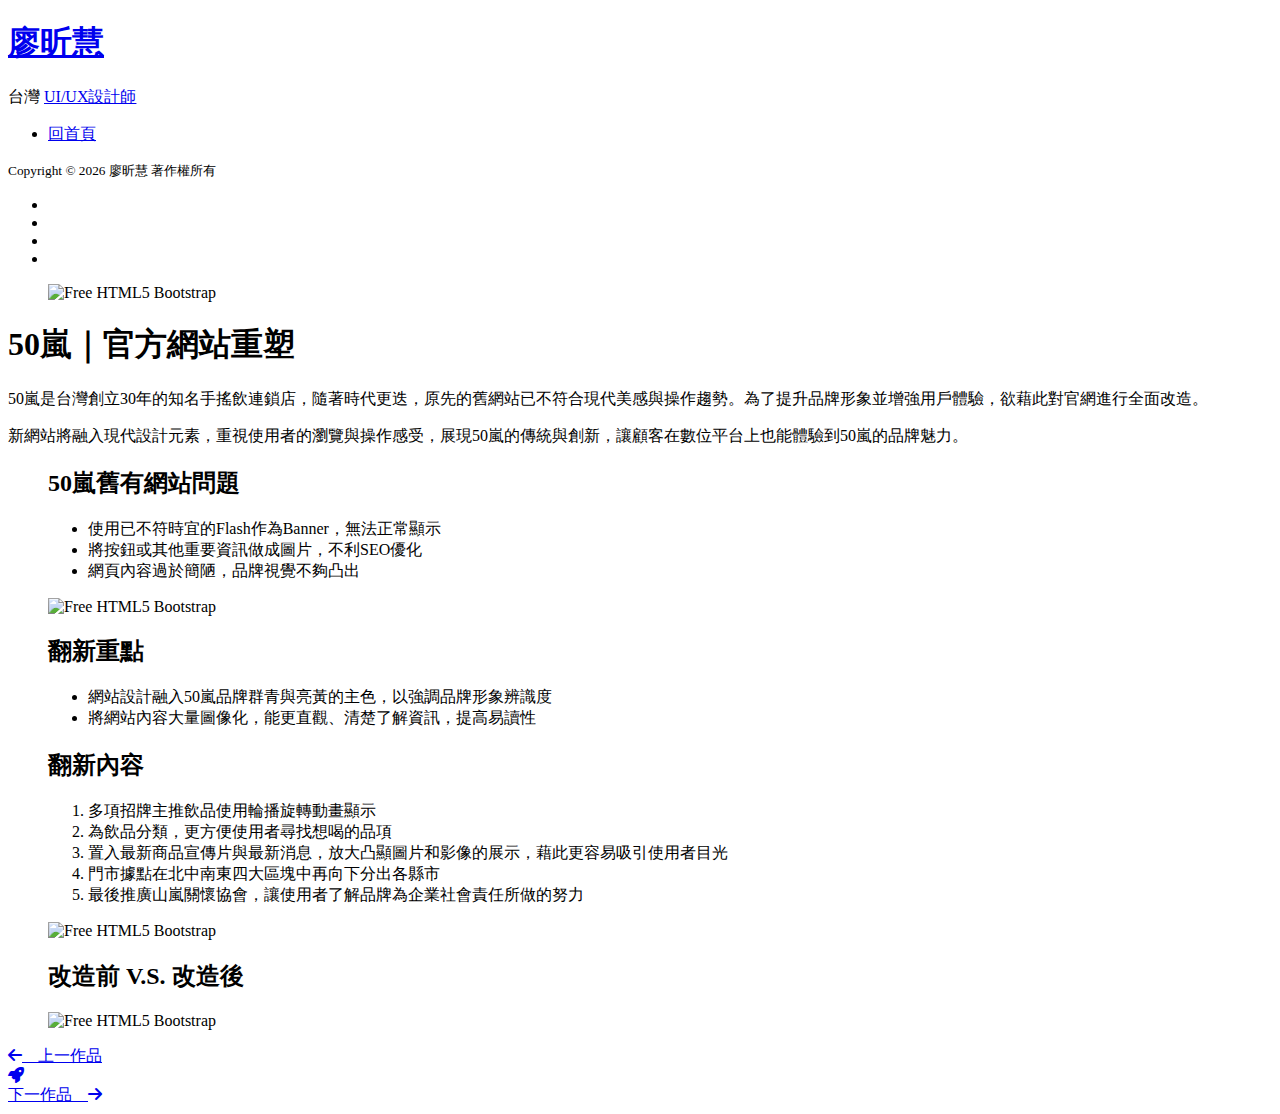
==== work2.html @ 4b523cb4 "Add files via upload" ====
<!DOCTYPE HTML>
<html>

<head>
    <meta charset="utf-8">
    <meta http-equiv="X-UA-Compatible" content="IE=edge">
    <title>Jackson Template</title>
    <meta name="viewport" content="width=device-width, initial-scale=1">
    <meta name="description" content="" />
    <meta name="keywords" content="" />
    <meta name="author" content="" />

    <!-- Facebook and Twitter integration -->
    <meta property="og:title" content="" />
    <meta property="og:image" content="" />
    <meta property="og:url" content="" />
    <meta property="og:site_name" content="" />
    <meta property="og:description" content="" />
    <meta name="twitter:title" content="" />
    <meta name="twitter:image" content="" />
    <meta name="twitter:url" content="" />
    <meta name="twitter:card" content="" />

    <!-- Place favicon.ico and apple-touch-icon.png in the root directory -->
    <link rel="shortcut icon" href="favicon.ico">

    <link href="https://fonts.googleapis.com/css?family=Quicksand:300,400,500,700" rel="stylesheet">
    <link href="https://fonts.googleapis.com/css?family=Playfair+Display:400,400i,700" rel="stylesheet">
    <link rel="preconnect" href="https://fonts.googleapis.com">
    <link rel="preconnect" href="https://fonts.gstatic.com" crossorigin>
    <link href="https://fonts.googleapis.com/css2?family=Noto+Sans+TC:wght@100..900&display=swap" rel="stylesheet">

    <!-- Animate.css -->
    <link rel="stylesheet" href="css/animate.css">
    <!-- Icomoon Icon Fonts-->
    <link rel="stylesheet" href="css/icomoon.css">
    <!-- Bootstrap  -->
    <link rel="stylesheet" href="css/bootstrap.css">
    <!-- Flexslider  -->
    <link rel="stylesheet" href="css/flexslider.css">
    <!-- Flaticons  -->
    <link rel="stylesheet" href="fonts/flaticon/font/flaticon.css">
    <!-- Owl Carousel -->
    <link rel="stylesheet" href="css/owl.carousel.min.css">
    <link rel="stylesheet" href="css/owl.theme.default.min.css">
    <!-- Theme style  -->
    <link rel="stylesheet" href="css/style.css">
    <link rel="stylesheet" href="https://cdnjs.cloudflare.com/ajax/libs/font-awesome/6.5.2/css/all.min.css">

    <!-- Modernizr JS -->
    <script src="js/modernizr-2.6.2.min.js"></script>
    <!-- FOR IE9 below -->
    <!--[if lt IE 9]>
	<script src="js/respond.min.js"></script>
	<![endif]-->

</head>

<body>
    <div id="colorlib-page">
        <div class="container-wrap">
            <a href="#" class="js-colorlib-nav-toggle colorlib-nav-toggle" data-toggle="collapse" data-target="#navbar"
                aria-expanded="false" aria-controls="navbar"><i></i></a>
            <aside id="colorlib-aside" role="complementary" class="border js-fullheight ">
                <div class="text-center">
                    <div class="author-img" style="background-image: url(images/頭像.jpg);"></div>
                    <h1 id="colorlib-logo"><a href="index.html">廖昕慧</a></h1>
                    <span class="position">台灣 <a href="#">UI/UX設計師</a></span>
                </div>
                <nav id="colorlib-main-menu" role="navigation" class="navbar">
                    <div id="navbar2" class="collapse2">
                        <ul>
                            <!-- <li class="active"><a href="#" data-nav-section="home">首頁</a></li> -->
                            <li class="active"><a href="index.html" data-nav-section="work">回首頁</a></li>
                            <!-- <li><a href="index.html" data-nav-section="about">自我介紹</a></li>
                            <li><a href="index.html" data-nav-section="skills">技能</a></li>
                            <li><a href="index.html" data-nav-section="experience">經歷</a></li>
                            <li><a href="index.html" data-nav-section="contact">聯絡設計師</a></li> -->
                        </ul>
                    </div>
                </nav>

                <div class="colorlib-footer">
                    <p><small>
                        <!-- Link back to Colorlib can't be removed. Template is licensed under CC BY 3.0. -->
                        Copyright &copy;
                        <script>document.write(new Date().getFullYear());</script> 廖昕慧 著作權所有
                            <!-- Made with <i
								class="icon-heart" aria-hidden="true"></i> by <a href="https://colorlib.com"
								target="_blank">Colorlib</a> -->
                            <!-- Link back to Colorlib can't be removed. Template is licensed under CC BY 3.0. -->
                            <!-- </span> <span>Distributed by <a href="https://themewagon.com"
									target="_blank">ThemeWagon</a></span> <span>Demo Images: <a
									href="https://unsplash.com/" target="_blank">Unsplash.com</a></span> -->
                        </small></p>
                    <ul>
                        <li><a href="#"><i class="icon-facebook2"></i></a></li>
                        <li><a href="#"><i class="icon-twitter2"></i></a></li>
                        <li><a href="#"><i class="icon-instagram"></i></a></li>
                        <li><a href="#"><i class="icon-linkedin2"></i></a></li>
                    </ul>
                </div>

            </aside>

            <div id="colorlib-main">
                <!-- <section id="colorlib-hero" class="js-fullheight" data-section="home">
					<div class="flexslider js-fullheight">
						<ul class="slides">
							<li style="background-image: url(images/首頁圖.png);">
								<div class="overlay"></div>
								<div class="container-fluid">
									<div class="row">
										<div
											class="col-md-6 col-md-offset-3 col-md-pull-3 col-sm-12 col-xs-12 js-fullheight slider-text">
											<div class="slider-text-inner js-fullheight">
												<div class="desc">
													<h1>嗨！ <br>我是廖昕慧</h1>
													<h2>我是一名數位媒體設計師 <a href="https://colorlib.com/"
															target="_blank">colorlib.com</a></h2>
													<p><a class="btn btn-primary btn-learn">下載我的履歷 <i
																class="icon-download4"></i></a></p>
												</div>
											</div>
										</div>
									</div>
								</div>
							</li> -->
                <!-- <li style="background-image: url(images/img_bg_2.jpg);">
				   		<div class="overlay"></div>
				   		<div class="container-fluid">
				   			<div class="row">
					   			<div class="col-md-6 col-md-offset-3 col-md-pull-3 col-sm-12 col-xs-12 js-fullheight slider-text">
					   				<div class="slider-text-inner">
					   					<div class="desc">
						   					<h1>I am <br>a Designer</h1>
												<h2>100% html5 bootstrap templates Made by <a href="https://colorlib.com/" target="_blank">colorlib.com</a></h2>
												<p><a class="btn btn-primary btn-learn">View Portfolio <i class="icon-briefcase3"></i></a></p>
											</div>
					   				</div>
					   			</div>
					   		</div>
				   		</div>
				   	</li> -->
                <!-- </ul>
					</div>
				</section> -->


                <!-- <section class="colorlib-work" data-section="work">
                    <div class="colorlib-narrow-content">
                        <div class="row">
                            <div class="col-md-12 col-md-offset-3 col-md-pull-3 animate-box"
                                data-animate-effect="fadeInLeft">
                                <span class="heading-meta"></span>
                                <h2 class="colorlib-heading animate-box">作品</h2>
                            </div>
                        </div>

                        <div class="row">
                            <div class="col-md-12 animate-box" data-animate-effect="fadeInLeft">
                                <div class="project" style="background-image: url(images/UI1.png);">
                                    <img class="inner-img" src="images/UI1.png" alt="">
                                    <div class="desc">
                                        <div class="con">
                                            <h3>【FFBox食食飽】品牌RWD官網UI設計</h3>
                                            <span><a href="/work.html">查看作品<i
                                                        class="fa-solid fa-arrow-right"></i></a></span>
                                            <p class="icon">
                                                <span><a href="#"><i class="icon-share3"></i></a></span>
                                                <span><a href="#"><i class="icon-eye"></i> 100</a></span>
                                                <span><a href="#"><i class="icon-heart"></i> 49</a></span>
                                            </p>
                                        </div>
                                    </div>
                                </div>
                            </div>
                            <div class="col-md-12 animate-box" data-animate-effect="fadeInRight">
                                <div class="project" style="background-image: url(images/UI2.png);">
                                    <img class="inner-img" src="images/UI2.png" alt="">
                                    <div class="desc">
                                        <div class="con">
                                            <h3>【50嵐】網頁UI優化</h3>
                                            <span><a href="/work.html">查看作品<i
                                                        class="fa-solid fa-arrow-right"></i></a></span>
                                            <p class="icon">
                                                <span><a href="#"><i class="icon-share3"></i></a></span>
                                                <span><a href="#"><i class="icon-eye"></i> 100</a></span>
                                                <span><a href="#"><i class="icon-heart"></i> 49</a></span>
                                            </p>
                                        </div>
                                    </div>
                                </div>
                            </div>
                            <div class="col-md-12 animate-box" data-animate-effect="fadeInTop">
                                <div class="project" style="background-image: url(images/UI3.png);">
                                    <img class="inner-img" src="images/UI3.png" alt="">
                                    <div class="desc">
                                        <div class="con">
                                            <h3>【高雄市皮影戲館】品牌識別設計</h3>
                                            <span><a href="/work.html">查看作品<i
                                                        class="fa-solid fa-arrow-right"></i></a></span>
                                            <p class="icon">
                                                <span><a href="#"><i class="icon-share3"></i></a></span>
                                                <span><a href="#"><i class="icon-eye"></i> 100</a></span>
                                                <span><a href="#"><i class="icon-heart"></i> 49</a></span>
                                            </p>
                                        </div>
                                    </div>
                                </div>
                            </div>
                        </div>
                    </div>
                </section> -->


                <div class="container-wrap">
                    <div id="fh5co-main">
                        <div class="fh5co-narrow-content">
                            <div class="row">

                                <div class="col-md-12 animate-box" data-animate-effect="fadeInLeft">
                                    <figure class="text-center">
                                        <img src="images/50嵐/50lan_banner(resize).png" alt="Free HTML5 Bootstrap"
                                            class="img-responsive">
                                    </figure>
                                </div>

                                <div class="foreword_all col-md-10 col-md-offset-1 animate-box"
                                    data-animate-effect="fadeInLeft">
                                    <div class="col-md-12">
                                        <!-- <img class="ffbox_logo2" src="images/ffbox_logo2.png" alt=""> -->
                                        <h1>50嵐｜官方網站重塑</h1>
                                        <div class="foreword col-md-12">
                                            <p>50嵐是台灣創立30年的知名手搖飲連鎖店，隨著時代更迭，原先的舊網站已不符合現代美感與操作趨勢。為了提升品牌形象並增強用戶體驗，欲藉此對官網進行全面改造。
                                            </p>
                                            <p>新網站將融入現代設計元素，重視使用者的瀏覽與操作感受，展現50嵐的傳統與創新，讓顧客在數位平台上也能體驗到50嵐的品牌魅力。
                                            </p>
                                        </div>
                                    </div>
                                </div>

                                <div class="col-md-12 animate-box" data-animate-effect="fadeInLeft">
                                    <figure class="text-center">

                                        <div class="foreword_all col-md-10 col-md-offset-1 animate-box"
                                            data-animate-effect="fadeInLeft">
                                            <div class="col-md-12">
                                                <h2>50嵐舊有網站問題</h2>
                                                <div class="foreword col-md-12">
                                                    <ul>
                                                        <li>使用已不符時宜的Flash作為Banner，無法正常顯示</li>
                                                        <li>將按鈕或其他重要資訊做成圖片，不利SEO優化</li>
                                                        <li>網頁內容過於簡陋，品牌視覺不夠凸出</li>
                                                    </ul>
                                                </div>
                                            </div>
                                        </div>

                                        <img class="mockup_pages animate-box" data-animate-effect="fadeInLeft"" src="
                                            images/50嵐/50lan_image1.png" alt="Free HTML5 Bootstrap"
                                            class="img-responsive">

                                        <div class="foreword_all col-md-10 col-md-offset-1 animate-box"
                                            data-animate-effect="fadeInLeft">
                                            <div class="col-md-12">
                                                <h2 class="new">翻新重點</h2>
                                                <div class="foreword col-md-12">
                                                    <ul>
                                                        <li>網站設計融入50嵐品牌群青與亮黃的主色，以強調品牌形象辨識度</li>
                                                        <li>將網站內容大量圖像化，能更直觀、清楚了解資訊，提高易讀性</li>
                                                    </ul>
                                                </div>
                                            </div>
                                        </div>

                                        <div class="foreword_all col-md-10 col-md-offset-1 animate-box"
                                            data-animate-effect="fadeInLeft">
                                            <div class="col-md-12">
                                                <h2 class="new">翻新內容</h2>
                                                <div class="foreword col-md-12">
                                                    <ol>
                                                        <li>多項招牌主推飲品使用輪播旋轉動畫顯示</li>
                                                        <li>為飲品分類，更方便使用者尋找想喝的品項</li>
                                                        <li>置入最新商品宣傳片與最新消息，放大凸顯圖片和影像的展示，藉此更容易吸引使用者目光</li>
                                                        <li>門市據點在北中南東四大區塊中再向下分出各縣市</li>
                                                        <li>最後推廣山嵐關懷協會，讓使用者了解品牌為企業社會責任所做的努力</li>
                                                    </ol>
                                                </div>
                                            </div>
                                        </div>

                                        <img class="mockup_pages animate-box" data-animate-effect="fadeInLeft"" src="
                                            images/50嵐/50lan_image2.png" alt="Free HTML5 Bootstrap"
                                            class="img-responsive">


                                        <div class="foreword_all col-md-10 col-md-offset-1 animate-box"
                                            data-animate-effect="fadeInLeft">
                                            <div class="col-md-12">
                                                <h2 class="new compare">改造前 V.S. 改造後</h2>
                                            </div>
                                        </div>

                                        <img class="mockup_pages animate-box" data-animate-effect="fadeInLeft"" src="
                                            images/50嵐/50lan_compare.png" alt="Free HTML5 Bootstrap"
                                            class="img-responsive">
                                    </figure>
                                </div>

                            </div>

                            <div class="row work-pagination animate-box" data-animate-effect="fadeInLeft">
                                <div class="col-md-8 col-md-offset-2 col-sm-12 col-sm-offset-0">

                                    <div class="col-md-4 col-sm-4 col-xs-4 text-center">
                                        <a href="/work.html"><i class="fa-solid fa-arrow-left"></i><span>&emsp;上一作品</span></a>
                                    </div>
                                    <div class="col-md-4 col-sm-4 col-xs-4 text-center">
                                        <a href="#"><i class="fa-solid fa-rocket"></i></a>
                                    </div>
                                    <div class="col-md-4 col-sm-4 col-xs-4 text-center">
                                        <a href="/work3.html"><span>下一作品&emsp;</span><i class="fa-solid fa-arrow-right"></i></a>
                                    </div>
                                </div>
                            </div>

                        </div>
                    </div>
                </div>












            </div><!-- end:colorlib-main -->
        </div><!-- end:container-wrap -->
    </div><!-- end:colorlib-page -->

    <!-- jQuery -->
    <script src="js/jquery.min.js"></script>
    <!-- jQuery Easing -->
    <script src="js/jquery.easing.1.3.js"></script>
    <!-- Bootstrap -->
    <script src="js/bootstrap.min.js"></script>
    <!-- Waypoints -->
    <script src="js/jquery.waypoints.min.js"></script>
    <!-- Flexslider -->
    <script src="js/jquery.flexslider-min.js"></script>
    <!-- Owl carousel -->
    <script src="js/owl.carousel.min.js"></script>
    <!-- Counters -->
    <script src="js/jquery.countTo.js"></script>


    <!-- MAIN JS -->
    <script src="js/main.js"></script>

</body>

</html>
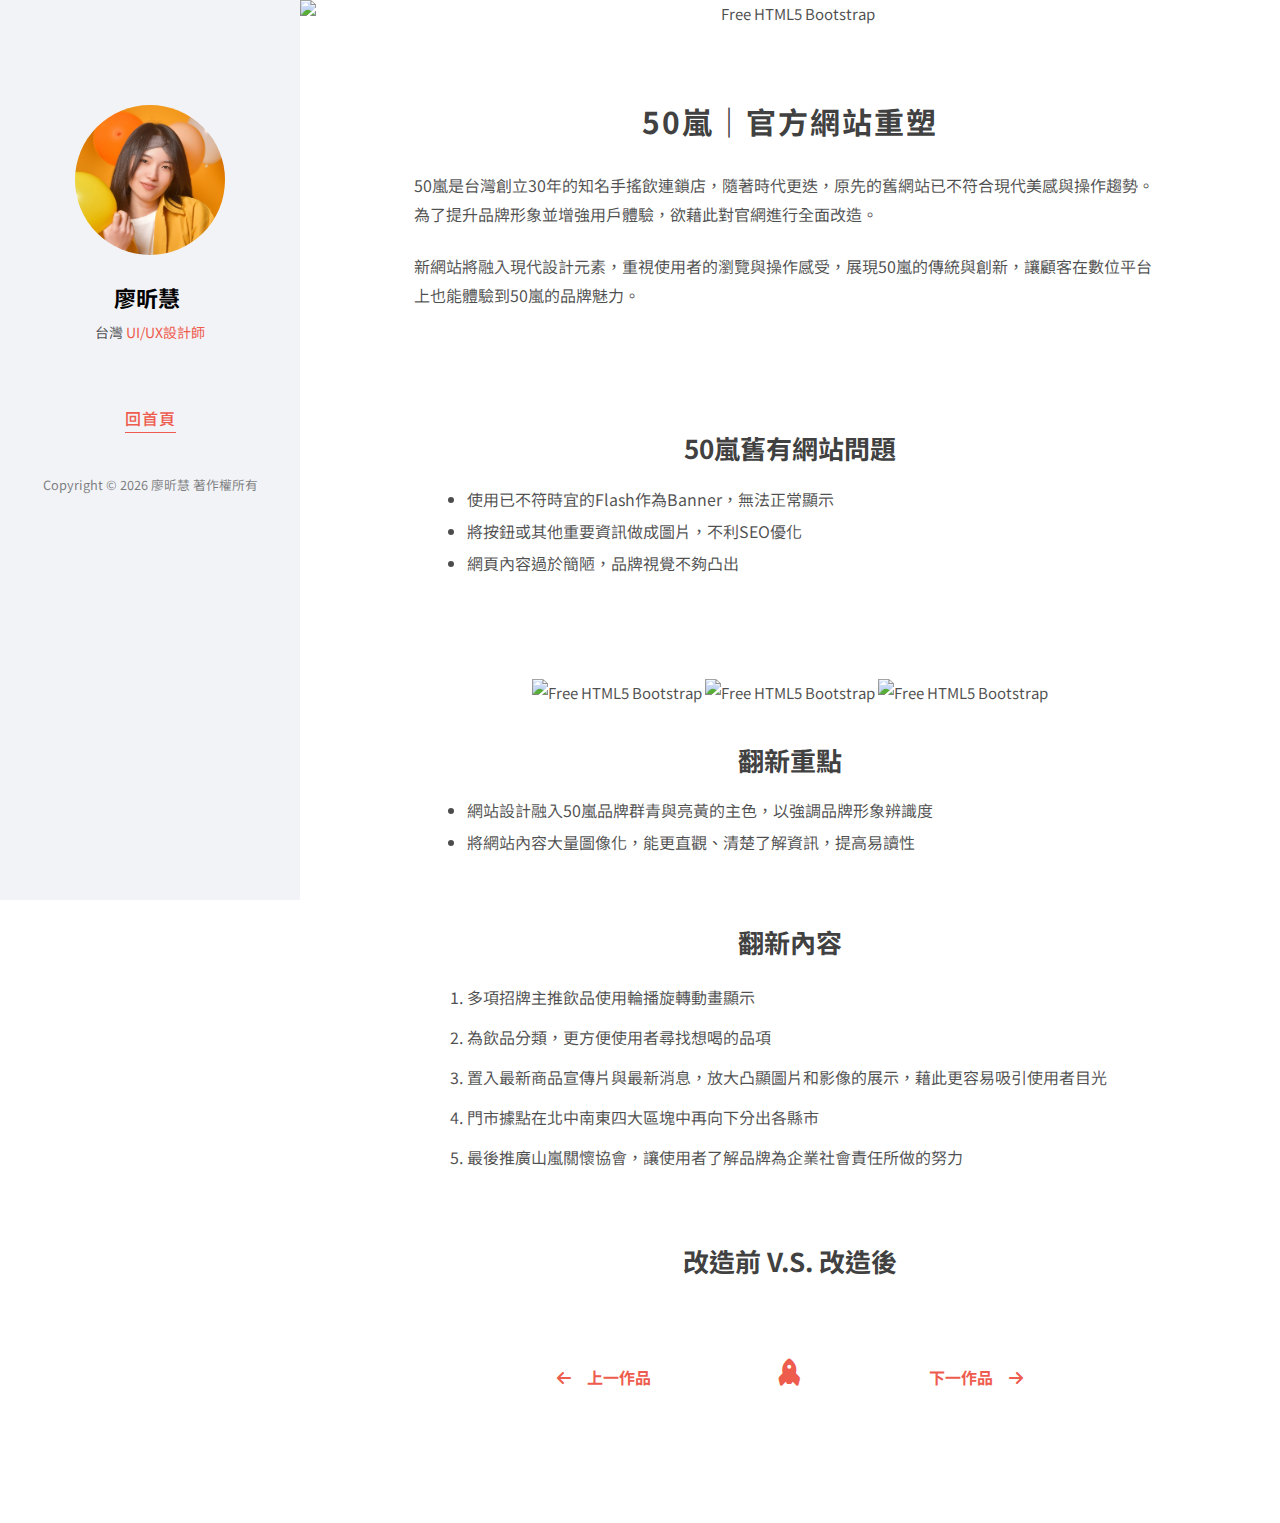
==== commit 8617602e: "Update work2.html" ====
--- a/work2.html
+++ b/work2.html
@@ -4,7 +4,7 @@
 <head>
     <meta charset="utf-8">
     <meta http-equiv="X-UA-Compatible" content="IE=edge">
-    <title>Jackson Template</title>
+    <title>廖昕慧的履歷與作品集</title>
     <meta name="viewport" content="width=device-width, initial-scale=1">
     <meta name="description" content="" />
     <meta name="keywords" content="" />
@@ -365,4 +365,4 @@
 
 </body>
 
-</html>+</html>
--- a/css/icomoon.css
+++ b/css/icomoon.css
@@ -0,0 +1,1791 @@
+@font-face {
+  font-family: 'icomoon';
+  src:  url('fonts/icomoon.eot?6py85u');
+  src:  url('fonts/icomoon.eot?6py85u#iefix') format('embedded-opentype'),
+    url('fonts/icomoon.ttf?6py85u') format('truetype'),
+    url('fonts/icomoon.woff?6py85u') format('woff'),
+    url('fonts/icomoon.svg?6py85u#icomoon') format('svg');
+  font-weight: normal;
+  font-style: normal;
+}
+
+[class^="icon-"], [class*=" icon-"] {
+  /* use !important to prevent issues with browser extensions that change fonts */
+  font-family: 'icomoon' !important;
+  speak: none;
+  font-style: normal;
+  font-weight: normal;
+  font-variant: normal;
+  text-transform: none;
+  line-height: 1;
+
+  /* Better Font Rendering =========== */
+  -webkit-font-smoothing: antialiased;
+  -moz-osx-font-smoothing: grayscale;
+}
+
+.icon-times:before {
+  content: "\e930";
+}
+.icon-tick:before {
+  content: "\e931";
+}
+.icon-plus:before {
+  content: "\e932";
+}
+.icon-minus:before {
+  content: "\e933";
+}
+.icon-equals:before {
+  content: "\e934";
+}
+.icon-divide:before {
+  content: "\e935";
+}
+.icon-chevron-right:before {
+  content: "\e936";
+}
+.icon-chevron-left:before {
+  content: "\e937";
+}
+.icon-arrow-right-thick:before {
+  content: "\e938";
+}
+.icon-arrow-left-thick:before {
+  content: "\e939";
+}
+.icon-th-small:before {
+  content: "\e93a";
+}
+.icon-th-menu:before {
+  content: "\e93b";
+}
+.icon-th-list:before {
+  content: "\e93c";
+}
+.icon-th-large:before {
+  content: "\e93d";
+}
+.icon-home:before {
+  content: "\e93e";
+}
+.icon-arrow-forward:before {
+  content: "\e93f";
+}
+.icon-arrow-back:before {
+  content: "\e940";
+}
+.icon-rss:before {
+  content: "\e941";
+}
+.icon-location:before {
+  content: "\e942";
+}
+.icon-link:before {
+  content: "\e943";
+}
+.icon-image:before {
+  content: "\e944";
+}
+.icon-arrow-up-thick:before {
+  content: "\e945";
+}
+.icon-arrow-down-thick:before {
+  content: "\e946";
+}
+.icon-starburst:before {
+  content: "\e947";
+}
+.icon-starburst-outline:before {
+  content: "\e948";
+}
+.icon-star3:before {
+  content: "\e949";
+}
+.icon-flow-children:before {
+  content: "\e94a";
+}
+.icon-export:before {
+  content: "\e94b";
+}
+.icon-delete2:before {
+  content: "\e94c";
+}
+.icon-delete-outline:before {
+  content: "\e94d";
+}
+.icon-cloud-storage:before {
+  content: "\e94e";
+}
+.icon-wi-fi:before {
+  content: "\e94f";
+}
+.icon-heart:before {
+  content: "\e950";
+}
+.icon-flash:before {
+  content: "\e951";
+}
+.icon-cancel:before {
+  content: "\e952";
+}
+.icon-backspace:before {
+  content: "\e953";
+}
+.icon-attachment:before {
+  content: "\e954";
+}
+.icon-arrow-move:before {
+  content: "\e955";
+}
+.icon-warning:before {
+  content: "\e956";
+}
+.icon-user:before {
+  content: "\e957";
+}
+.icon-radar:before {
+  content: "\e958";
+}
+.icon-lock-open:before {
+  content: "\e959";
+}
+.icon-lock-closed:before {
+  content: "\e95a";
+}
+.icon-location-arrow:before {
+  content: "\e95b";
+}
+.icon-info:before {
+  content: "\e95c";
+}
+.icon-user-delete:before {
+  content: "\e95d";
+}
+.icon-user-add:before {
+  content: "\e95e";
+}
+.icon-media-pause:before {
+  content: "\e95f";
+}
+.icon-group:before {
+  content: "\e960";
+}
+.icon-chart-pie:before {
+  content: "\e961";
+}
+.icon-chart-line:before {
+  content: "\e962";
+}
+.icon-chart-bar:before {
+  content: "\e963";
+}
+.icon-chart-area:before {
+  content: "\e964";
+}
+.icon-video:before {
+  content: "\e965";
+}
+.icon-point-of-interest:before {
+  content: "\e966";
+}
+.icon-infinity:before {
+  content: "\e967";
+}
+.icon-globe:before {
+  content: "\e968";
+}
+.icon-eye:before {
+  content: "\e969";
+}
+.icon-cog:before {
+  content: "\e96a";
+}
+.icon-camera:before {
+  content: "\e96b";
+}
+.icon-upload:before {
+  content: "\e96c";
+}
+.icon-scissors:before {
+  content: "\e96d";
+}
+.icon-refresh:before {
+  content: "\e96e";
+}
+.icon-pin:before {
+  content: "\e96f";
+}
+.icon-key:before {
+  content: "\e970";
+}
+.icon-info-large:before {
+  content: "\e971";
+}
+.icon-eject:before {
+  content: "\e972";
+}
+.icon-download:before {
+  content: "\e973";
+}
+.icon-zoom:before {
+  content: "\e974";
+}
+.icon-zoom-out:before {
+  content: "\e975";
+}
+.icon-zoom-in:before {
+  content: "\e976";
+}
+.icon-sort-numerically:before {
+  content: "\e977";
+}
+.icon-sort-alphabetically:before {
+  content: "\e978";
+}
+.icon-input-checked:before {
+  content: "\e979";
+}
+.icon-calender:before {
+  content: "\e97a";
+}
+.icon-world2:before {
+  content: "\e97b";
+}
+.icon-notes:before {
+  content: "\e97c";
+}
+.icon-code:before {
+  content: "\e97d";
+}
+.icon-arrow-sync:before {
+  content: "\e97e";
+}
+.icon-arrow-shuffle:before {
+  content: "\e97f";
+}
+.icon-arrow-repeat:before {
+  content: "\e980";
+}
+.icon-arrow-minimise:before {
+  content: "\e981";
+}
+.icon-arrow-maximise:before {
+  content: "\e982";
+}
+.icon-arrow-loop:before {
+  content: "\e983";
+}
+.icon-anchor:before {
+  content: "\e984";
+}
+.icon-spanner:before {
+  content: "\e985";
+}
+.icon-puzzle:before {
+  content: "\e986";
+}
+.icon-power:before {
+  content: "\e987";
+}
+.icon-plane:before {
+  content: "\e988";
+}
+.icon-pi:before {
+  content: "\e989";
+}
+.icon-phone:before {
+  content: "\e98a";
+}
+.icon-microphone2:before {
+  content: "\e98b";
+}
+.icon-media-rewind:before {
+  content: "\e98c";
+}
+.icon-flag:before {
+  content: "\e98d";
+}
+.icon-adjust-brightness:before {
+  content: "\e98e";
+}
+.icon-waves:before {
+  content: "\e98f";
+}
+.icon-social-twitter:before {
+  content: "\e990";
+}
+.icon-social-facebook:before {
+  content: "\e991";
+}
+.icon-social-dribbble:before {
+  content: "\e992";
+}
+.icon-media-stop:before {
+  content: "\e993";
+}
+.icon-media-record:before {
+  content: "\e994";
+}
+.icon-media-play:before {
+  content: "\e995";
+}
+.icon-media-fast-forward:before {
+  content: "\e996";
+}
+.icon-media-eject:before {
+  content: "\e997";
+}
+.icon-social-vimeo:before {
+  content: "\e998";
+}
+.icon-social-tumbler:before {
+  content: "\e999";
+}
+.icon-social-skype:before {
+  content: "\e99a";
+}
+.icon-social-pinterest:before {
+  content: "\e99b";
+}
+.icon-social-linkedin:before {
+  content: "\e99c";
+}
+.icon-social-last-fm:before {
+  content: "\e99d";
+}
+.icon-social-github:before {
+  content: "\e99e";
+}
+.icon-social-flickr:before {
+  content: "\e99f";
+}
+.icon-at:before {
+  content: "\e9a0";
+}
+.icon-times-outline:before {
+  content: "\e9a1";
+}
+.icon-plus-outline:before {
+  content: "\e9a2";
+}
+.icon-minus-outline:before {
+  content: "\e9a3";
+}
+.icon-tick-outline:before {
+  content: "\e9a4";
+}
+.icon-th-large-outline:before {
+  content: "\e9a5";
+}
+.icon-equals-outline:before {
+  content: "\e9a6";
+}
+.icon-divide-outline:before {
+  content: "\e9a7";
+}
+.icon-chevron-right-outline:before {
+  content: "\e9a8";
+}
+.icon-chevron-left-outline:before {
+  content: "\e9a9";
+}
+.icon-arrow-right-outline:before {
+  content: "\e9aa";
+}
+.icon-arrow-left-outline:before {
+  content: "\e9ab";
+}
+.icon-th-small-outline:before {
+  content: "\e9ac";
+}
+.icon-th-menu-outline:before {
+  content: "\e9ad";
+}
+.icon-th-list-outline:before {
+  content: "\e9ae";
+}
+.icon-news2:before {
+  content: "\e9b1";
+}
+.icon-home-outline:before {
+  content: "\e9b2";
+}
+.icon-arrow-up-outline:before {
+  content: "\e9b3";
+}
+.icon-arrow-forward-outline:before {
+  content: "\e9b4";
+}
+.icon-arrow-down-outline:before {
+  content: "\e9b5";
+}
+.icon-arrow-back-outline:before {
+  content: "\e9b6";
+}
+.icon-trash3:before {
+  content: "\e9b7";
+}
+.icon-rss-outline:before {
+  content: "\e9b8";
+}
+.icon-message:before {
+  content: "\e9b9";
+}
+.icon-location-outline:before {
+  content: "\e9ba";
+}
+.icon-link-outline:before {
+  content: "\e9bb";
+}
+.icon-image-outline:before {
+  content: "\e9bc";
+}
+.icon-export-outline:before {
+  content: "\e9bd";
+}
+.icon-cross:before {
+  content: "\e9be";
+}
+.icon-wi-fi-outline:before {
+  content: "\e9bf";
+}
+.icon-star-outline:before {
+  content: "\e9c0";
+}
+.icon-media-pause-outline:before {
+  content: "\e9c1";
+}
+.icon-mail:before {
+  content: "\e9c2";
+}
+.icon-heart-outline:before {
+  content: "\e9c3";
+}
+.icon-flash-outline:before {
+  content: "\e9c4";
+}
+.icon-cancel-outline:before {
+  content: "\e9c5";
+}
+.icon-beaker:before {
+  content: "\e9c6";
+}
+.icon-arrow-move-outline:before {
+  content: "\e9c7";
+}
+.icon-watch2:before {
+  content: "\e9c8";
+}
+.icon-warning-outline:before {
+  content: "\e9c9";
+}
+.icon-time:before {
+  content: "\e9ca";
+}
+.icon-radar-outline:before {
+  content: "\e9cb";
+}
+.icon-lock-open-outline:before {
+  content: "\e9cc";
+}
+.icon-location-arrow-outline:before {
+  content: "\e9cd";
+}
+.icon-info-outline:before {
+  content: "\e9ce";
+}
+.icon-backspace-outline:before {
+  content: "\e9cf";
+}
+.icon-attachment-outline:before {
+  content: "\e9d0";
+}
+.icon-user-outline:before {
+  content: "\e9d1";
+}
+.icon-user-delete-outline:before {
+  content: "\e9d2";
+}
+.icon-user-add-outline:before {
+  content: "\e9d3";
+}
+.icon-lock-closed-outline:before {
+  content: "\e9d4";
+}
+.icon-group-outline:before {
+  content: "\e9d5";
+}
+.icon-chart-pie-outline:before {
+  content: "\e9d6";
+}
+.icon-chart-line-outline:before {
+  content: "\e9d7";
+}
+.icon-chart-bar-outline:before {
+  content: "\e9d8";
+}
+.icon-chart-area-outline:before {
+  content: "\e9d9";
+}
+.icon-video-outline:before {
+  content: "\e9da";
+}
+.icon-point-of-interest-outline:before {
+  content: "\e9db";
+}
+.icon-map:before {
+  content: "\e9dc";
+}
+.icon-key-outline:before {
+  content: "\e9dd";
+}
+.icon-infinity-outline:before {
+  content: "\e9de";
+}
+.icon-globe-outline:before {
+  content: "\e9df";
+}
+.icon-eye-outline:before {
+  content: "\e9e0";
+}
+.icon-cog-outline:before {
+  content: "\e9e1";
+}
+.icon-camera-outline:before {
+  content: "\e9e2";
+}
+.icon-upload-outline:before {
+  content: "\e9e3";
+}
+.icon-support:before {
+  content: "\e9e4";
+}
+.icon-scissors-outline:before {
+  content: "\e9e5";
+}
+.icon-refresh-outline:before {
+  content: "\e9e6";
+}
+.icon-info-large-outline:before {
+  content: "\e9e7";
+}
+.icon-eject-outline:before {
+  content: "\e9e8";
+}
+.icon-download-outline:before {
+  content: "\e9e9";
+}
+.icon-battery-mid:before {
+  content: "\e9ea";
+}
+.icon-battery-low:before {
+  content: "\e9eb";
+}
+.icon-battery-high:before {
+  content: "\e9ec";
+}
+.icon-zoom-outline:before {
+  content: "\e9ed";
+}
+.icon-zoom-out-outline:before {
+  content: "\e9ee";
+}
+.icon-zoom-in-outline:before {
+  content: "\e9ef";
+}
+.icon-tag3:before {
+  content: "\e9f0";
+}
+.icon-tabs-outline:before {
+  content: "\e9f1";
+}
+.icon-pin-outline:before {
+  content: "\e9f2";
+}
+.icon-message-typing:before {
+  content: "\e9f3";
+}
+.icon-directions:before {
+  content: "\e9f4";
+}
+.icon-battery-full:before {
+  content: "\e9f5";
+}
+.icon-battery-charge:before {
+  content: "\e9f6";
+}
+.icon-pipette:before {
+  content: "\e9f7";
+}
+.icon-pencil:before {
+  content: "\e9f8";
+}
+.icon-folder:before {
+  content: "\e9f9";
+}
+.icon-folder-delete:before {
+  content: "\e9fa";
+}
+.icon-folder-add:before {
+  content: "\e9fb";
+}
+.icon-edit:before {
+  content: "\e9fc";
+}
+.icon-document:before {
+  content: "\e9fd";
+}
+.icon-document-delete:before {
+  content: "\e9fe";
+}
+.icon-document-add:before {
+  content: "\e9ff";
+}
+.icon-brush:before {
+  content: "\ea00";
+}
+.icon-thumbs-up:before {
+  content: "\ea01";
+}
+.icon-thumbs-down:before {
+  content: "\ea02";
+}
+.icon-pen:before {
+  content: "\ea03";
+}
+.icon-sort-numerically-outline:before {
+  content: "\ea04";
+}
+.icon-sort-alphabetically-outline:before {
+  content: "\ea05";
+}
+.icon-social-last-fm-circular:before {
+  content: "\ea06";
+}
+.icon-social-github-circular:before {
+  content: "\ea07";
+}
+.icon-compass:before {
+  content: "\ea08";
+}
+.icon-bookmark:before {
+  content: "\ea09";
+}
+.icon-input-checked-outline:before {
+  content: "\ea0a";
+}
+.icon-code-outline:before {
+  content: "\ea0b";
+}
+.icon-calender-outline:before {
+  content: "\ea0c";
+}
+.icon-business-card:before {
+  content: "\ea0d";
+}
+.icon-arrow-up:before {
+  content: "\ea0e";
+}
+.icon-arrow-sync-outline:before {
+  content: "\ea0f";
+}
+.icon-arrow-right:before {
+  content: "\ea10";
+}
+.icon-arrow-repeat-outline:before {
+  content: "\ea11";
+}
+.icon-arrow-loop-outline:before {
+  content: "\ea12";
+}
+.icon-arrow-left:before {
+  content: "\ea13";
+}
+.icon-flow-switch:before {
+  content: "\ea14";
+}
+.icon-flow-parallel:before {
+  content: "\ea15";
+}
+.icon-flow-merge:before {
+  content: "\ea16";
+}
+.icon-document-text:before {
+  content: "\ea17";
+}
+.icon-clipboard:before {
+  content: "\ea18";
+}
+.icon-calculator:before {
+  content: "\ea19";
+}
+.icon-arrow-minimise-outline:before {
+  content: "\ea1a";
+}
+.icon-arrow-maximise-outline:before {
+  content: "\ea1b";
+}
+.icon-arrow-down:before {
+  content: "\ea1c";
+}
+.icon-gift:before {
+  content: "\ea1d";
+}
+.icon-film:before {
+  content: "\ea1e";
+}
+.icon-database:before {
+  content: "\ea1f";
+}
+.icon-bell:before {
+  content: "\ea20";
+}
+.icon-anchor-outline:before {
+  content: "\ea21";
+}
+.icon-adjust-contrast:before {
+  content: "\ea22";
+}
+.icon-world-outline:before {
+  content: "\ea23";
+}
+.icon-shopping-bag:before {
+  content: "\ea24";
+}
+.icon-power-outline:before {
+  content: "\ea25";
+}
+.icon-notes-outline:before {
+  content: "\ea26";
+}
+.icon-device-tablet:before {
+  content: "\ea27";
+}
+.icon-device-phone:before {
+  content: "\ea28";
+}
+.icon-device-laptop:before {
+  content: "\ea29";
+}
+.icon-device-desktop:before {
+  content: "\ea2a";
+}
+.icon-briefcase:before {
+  content: "\ea2b";
+}
+.icon-stopwatch:before {
+  content: "\ea2c";
+}
+.icon-spanner-outline:before {
+  content: "\ea2d";
+}
+.icon-puzzle-outline:before {
+  content: "\ea2e";
+}
+.icon-printer:before {
+  content: "\ea2f";
+}
+.icon-pi-outline:before {
+  content: "\ea30";
+}
+.icon-lightbulb:before {
+  content: "\ea31";
+}
+.icon-flag-outline:before {
+  content: "\ea32";
+}
+.icon-contacts:before {
+  content: "\ea33";
+}
+.icon-archive2:before {
+  content: "\ea34";
+}
+.icon-weather-stormy:before {
+  content: "\ea35";
+}
+.icon-weather-shower:before {
+  content: "\ea36";
+}
+.icon-weather-partly-sunny:before {
+  content: "\ea37";
+}
+.icon-weather-downpour:before {
+  content: "\ea38";
+}
+.icon-weather-cloudy:before {
+  content: "\ea39";
+}
+.icon-plane-outline:before {
+  content: "\ea3a";
+}
+.icon-phone-outline:before {
+  content: "\ea3b";
+}
+.icon-microphone-outline:before {
+  content: "\ea3c";
+}
+.icon-weather-windy:before {
+  content: "\ea3d";
+}
+.icon-weather-windy-cloudy:before {
+  content: "\ea3e";
+}
+.icon-weather-sunny:before {
+  content: "\ea3f";
+}
+.icon-weather-snow:before {
+  content: "\ea40";
+}
+.icon-weather-night:before {
+  content: "\ea41";
+}
+.icon-media-stop-outline:before {
+  content: "\ea42";
+}
+.icon-media-rewind-outline:before {
+  content: "\ea43";
+}
+.icon-media-record-outline:before {
+  content: "\ea44";
+}
+.icon-media-play-outline:before {
+  content: "\ea45";
+}
+.icon-media-fast-forward-outline:before {
+  content: "\ea46";
+}
+.icon-media-eject-outline:before {
+  content: "\ea47";
+}
+.icon-wine:before {
+  content: "\ea48";
+}
+.icon-waves-outline:before {
+  content: "\ea49";
+}
+.icon-ticket:before {
+  content: "\ea4a";
+}
+.icon-tags:before {
+  content: "\ea4b";
+}
+.icon-plug:before {
+  content: "\ea4c";
+}
+.icon-headphones:before {
+  content: "\ea4d";
+}
+.icon-credit-card:before {
+  content: "\ea4e";
+}
+.icon-coffee:before {
+  content: "\ea4f";
+}
+.icon-book:before {
+  content: "\ea50";
+}
+.icon-beer:before {
+  content: "\ea51";
+}
+.icon-volume2:before {
+  content: "\ea52";
+}
+.icon-volume-up:before {
+  content: "\ea53";
+}
+.icon-volume-mute:before {
+  content: "\ea54";
+}
+.icon-volume-down:before {
+  content: "\ea55";
+}
+.icon-social-vimeo-circular:before {
+  content: "\ea56";
+}
+.icon-social-twitter-circular:before {
+  content: "\ea57";
+}
+.icon-social-pinterest-circular:before {
+  content: "\ea58";
+}
+.icon-social-linkedin-circular:before {
+  content: "\ea59";
+}
+.icon-social-facebook-circular:before {
+  content: "\ea5a";
+}
+.icon-social-dribbble-circular:before {
+  content: "\ea5b";
+}
+.icon-tree:before {
+  content: "\ea5c";
+}
+.icon-thermometer2:before {
+  content: "\ea5d";
+}
+.icon-social-tumbler-circular:before {
+  content: "\ea5e";
+}
+.icon-social-skype-outline:before {
+  content: "\ea5f";
+}
+.icon-social-flickr-circular:before {
+  content: "\ea60";
+}
+.icon-social-at-circular:before {
+  content: "\ea61";
+}
+.icon-shopping-cart:before {
+  content: "\ea62";
+}
+.icon-messages:before {
+  content: "\ea63";
+}
+.icon-leaf:before {
+  content: "\ea64";
+}
+.icon-feather:before {
+  content: "\ea65";
+}
+.icon-eye2:before {
+  content: "\e064";
+}
+.icon-paper-clip:before {
+  content: "\e065";
+}
+.icon-mail5:before {
+  content: "\e066";
+}
+.icon-toggle:before {
+  content: "\e067";
+}
+.icon-layout:before {
+  content: "\e068";
+}
+.icon-link2:before {
+  content: "\e069";
+}
+.icon-bell2:before {
+  content: "\e06a";
+}
+.icon-lock3:before {
+  content: "\e06b";
+}
+.icon-unlock:before {
+  content: "\e06c";
+}
+.icon-ribbon2:before {
+  content: "\e06d";
+}
+.icon-image2:before {
+  content: "\e06e";
+}
+.icon-signal:before {
+  content: "\e06f";
+}
+.icon-target3:before {
+  content: "\e070";
+}
+.icon-clipboard3:before {
+  content: "\e071";
+}
+.icon-clock3:before {
+  content: "\e072";
+}
+.icon-watch:before {
+  content: "\e073";
+}
+.icon-air-play:before {
+  content: "\e074";
+}
+.icon-camera3:before {
+  content: "\e075";
+}
+.icon-video2:before {
+  content: "\e076";
+}
+.icon-disc:before {
+  content: "\e077";
+}
+.icon-printer3:before {
+  content: "\e078";
+}
+.icon-monitor:before {
+  content: "\e079";
+}
+.icon-server:before {
+  content: "\e07a";
+}
+.icon-cog2:before {
+  content: "\e07b";
+}
+.icon-heart3:before {
+  content: "\e07c";
+}
+.icon-paragraph:before {
+  content: "\e07d";
+}
+.icon-align-justify:before {
+  content: "\e07e";
+}
+.icon-align-left:before {
+  content: "\e07f";
+}
+.icon-align-center:before {
+  content: "\e080";
+}
+.icon-align-right:before {
+  content: "\e081";
+}
+.icon-book2:before {
+  content: "\e082";
+}
+.icon-layers2:before {
+  content: "\e083";
+}
+.icon-stack2:before {
+  content: "\e084";
+}
+.icon-stack-2:before {
+  content: "\e085";
+}
+.icon-paper:before {
+  content: "\e086";
+}
+.icon-paper-stack:before {
+  content: "\e087";
+}
+.icon-search3:before {
+  content: "\e088";
+}
+.icon-zoom-in2:before {
+  content: "\e089";
+}
+.icon-zoom-out2:before {
+  content: "\e08a";
+}
+.icon-reply2:before {
+  content: "\e08b";
+}
+.icon-circle-plus:before {
+  content: "\e08c";
+}
+.icon-circle-minus:before {
+  content: "\e08d";
+}
+.icon-circle-check:before {
+  content: "\e08e";
+}
+.icon-circle-cross:before {
+  content: "\e08f";
+}
+.icon-square-plus:before {
+  content: "\e090";
+}
+.icon-square-minus:before {
+  content: "\e091";
+}
+.icon-square-check:before {
+  content: "\e092";
+}
+.icon-square-cross:before {
+  content: "\e093";
+}
+.icon-microphone:before {
+  content: "\e094";
+}
+.icon-record:before {
+  content: "\e095";
+}
+.icon-skip-back:before {
+  content: "\e096";
+}
+.icon-rewind:before {
+  content: "\e097";
+}
+.icon-play4:before {
+  content: "\e098";
+}
+.icon-pause3:before {
+  content: "\e099";
+}
+.icon-stop3:before {
+  content: "\e09a";
+}
+.icon-fast-forward:before {
+  content: "\e09b";
+}
+.icon-skip-forward:before {
+  content: "\e09c";
+}
+.icon-shuffle2:before {
+  content: "\e09d";
+}
+.icon-repeat:before {
+  content: "\e09e";
+}
+.icon-folder2:before {
+  content: "\e09f";
+}
+.icon-umbrella:before {
+  content: "\e0a0";
+}
+.icon-moon:before {
+  content: "\e0a1";
+}
+.icon-thermometer:before {
+  content: "\e0a2";
+}
+.icon-drop:before {
+  content: "\e0a3";
+}
+.icon-sun2:before {
+  content: "\e0a4";
+}
+.icon-cloud3:before {
+  content: "\e0a5";
+}
+.icon-cloud-upload2:before {
+  content: "\e0a6";
+}
+.icon-cloud-download2:before {
+  content: "\e0a7";
+}
+.icon-upload4:before {
+  content: "\e0a8";
+}
+.icon-download4:before {
+  content: "\e0a9";
+}
+.icon-location3:before {
+  content: "\e0aa";
+}
+.icon-location-2:before {
+  content: "\e0ab";
+}
+.icon-map3:before {
+  content: "\e0ac";
+}
+.icon-battery:before {
+  content: "\e0ad";
+}
+.icon-head:before {
+  content: "\e0ae";
+}
+.icon-briefcase3:before {
+  content: "\e0af";
+}
+.icon-speech-bubble:before {
+  content: "\e0b0";
+}
+.icon-anchor2:before {
+  content: "\e0b1";
+}
+.icon-globe2:before {
+  content: "\e0b2";
+}
+.icon-box:before {
+  content: "\e0b3";
+}
+.icon-reload:before {
+  content: "\e0b4";
+}
+.icon-share3:before {
+  content: "\e0b5";
+}
+.icon-marquee:before {
+  content: "\e0b6";
+}
+.icon-marquee-plus:before {
+  content: "\e0b7";
+}
+.icon-marquee-minus:before {
+  content: "\e0b8";
+}
+.icon-tag:before {
+  content: "\e0b9";
+}
+.icon-power2:before {
+  content: "\e0ba";
+}
+.icon-command2:before {
+  content: "\e0bb";
+}
+.icon-alt:before {
+  content: "\e0bc";
+}
+.icon-esc:before {
+  content: "\e0bd";
+}
+.icon-bar-graph:before {
+  content: "\e0be";
+}
+.icon-bar-graph-2:before {
+  content: "\e0bf";
+}
+.icon-pie-graph:before {
+  content: "\e0c0";
+}
+.icon-star:before {
+  content: "\e0c1";
+}
+.icon-arrow-left3:before {
+  content: "\e0c2";
+}
+.icon-arrow-right3:before {
+  content: "\e0c3";
+}
+.icon-arrow-up3:before {
+  content: "\e0c4";
+}
+.icon-arrow-down3:before {
+  content: "\e0c5";
+}
+.icon-volume:before {
+  content: "\e0c6";
+}
+.icon-mute:before {
+  content: "\e0c7";
+}
+.icon-content-right:before {
+  content: "\e100";
+}
+.icon-content-left:before {
+  content: "\e101";
+}
+.icon-grid2:before {
+  content: "\e102";
+}
+.icon-grid-2:before {
+  content: "\e103";
+}
+.icon-columns:before {
+  content: "\e104";
+}
+.icon-loader:before {
+  content: "\e105";
+}
+.icon-bag:before {
+  content: "\e106";
+}
+.icon-ban:before {
+  content: "\e107";
+}
+.icon-flag3:before {
+  content: "\e108";
+}
+.icon-trash:before {
+  content: "\e109";
+}
+.icon-expand2:before {
+  content: "\e110";
+}
+.icon-contract:before {
+  content: "\e111";
+}
+.icon-maximize:before {
+  content: "\e112";
+}
+.icon-minimize:before {
+  content: "\e113";
+}
+.icon-plus2:before {
+  content: "\e114";
+}
+.icon-minus2:before {
+  content: "\e115";
+}
+.icon-check:before {
+  content: "\e116";
+}
+.icon-cross2:before {
+  content: "\e117";
+}
+.icon-move:before {
+  content: "\e118";
+}
+.icon-delete:before {
+  content: "\e119";
+}
+.icon-menu5:before {
+  content: "\e120";
+}
+.icon-archive:before {
+  content: "\e121";
+}
+.icon-inbox:before {
+  content: "\e122";
+}
+.icon-outbox:before {
+  content: "\e123";
+}
+.icon-file:before {
+  content: "\e124";
+}
+.icon-file-add:before {
+  content: "\e125";
+}
+.icon-file-subtract:before {
+  content: "\e126";
+}
+.icon-help:before {
+  content: "\e127";
+}
+.icon-open:before {
+  content: "\e128";
+}
+.icon-ellipsis:before {
+  content: "\e129";
+}
+.icon-heart4:before {
+  content: "\e900";
+}
+.icon-cloud4:before {
+  content: "\e901";
+}
+.icon-star2:before {
+  content: "\e902";
+}
+.icon-tv2:before {
+  content: "\e903";
+}
+.icon-sound:before {
+  content: "\e904";
+}
+.icon-video3:before {
+  content: "\e905";
+}
+.icon-trash2:before {
+  content: "\e906";
+}
+.icon-user2:before {
+  content: "\e907";
+}
+.icon-key3:before {
+  content: "\e908";
+}
+.icon-search4:before {
+  content: "\e909";
+}
+.icon-settings:before {
+  content: "\e90a";
+}
+.icon-camera4:before {
+  content: "\e90b";
+}
+.icon-tag2:before {
+  content: "\e90c";
+}
+.icon-lock4:before {
+  content: "\e90d";
+}
+.icon-bulb:before {
+  content: "\e90e";
+}
+.icon-pen2:before {
+  content: "\e90f";
+}
+.icon-diamond:before {
+  content: "\e910";
+}
+.icon-display2:before {
+  content: "\e911";
+}
+.icon-location4:before {
+  content: "\e912";
+}
+.icon-eye3:before {
+  content: "\e913";
+}
+.icon-bubble3:before {
+  content: "\e914";
+}
+.icon-stack3:before {
+  content: "\e915";
+}
+.icon-cup:before {
+  content: "\e916";
+}
+.icon-phone3:before {
+  content: "\e917";
+}
+.icon-news:before {
+  content: "\e918";
+}
+.icon-mail6:before {
+  content: "\e919";
+}
+.icon-like:before {
+  content: "\e91a";
+}
+.icon-photo:before {
+  content: "\e91b";
+}
+.icon-note:before {
+  content: "\e91c";
+}
+.icon-clock4:before {
+  content: "\e91d";
+}
+.icon-paperplane:before {
+  content: "\e91e";
+}
+.icon-params:before {
+  content: "\e91f";
+}
+.icon-banknote:before {
+  content: "\e920";
+}
+.icon-data:before {
+  content: "\e921";
+}
+.icon-music2:before {
+  content: "\e922";
+}
+.icon-megaphone2:before {
+  content: "\e923";
+}
+.icon-study:before {
+  content: "\e924";
+}
+.icon-lab2:before {
+  content: "\e925";
+}
+.icon-food:before {
+  content: "\e926";
+}
+.icon-t-shirt:before {
+  content: "\e927";
+}
+.icon-fire2:before {
+  content: "\e928";
+}
+.icon-clip:before {
+  content: "\e929";
+}
+.icon-shop:before {
+  content: "\e92a";
+}
+.icon-calendar3:before {
+  content: "\e92b";
+}
+.icon-wallet2:before {
+  content: "\e92c";
+}
+.icon-vynil:before {
+  content: "\e92d";
+}
+.icon-truck2:before {
+  content: "\e92e";
+}
+.icon-world:before {
+  content: "\e92f";
+}
+.icon-spinner6:before {
+  content: "\e9af";
+}
+.icon-spinner7:before {
+  content: "\e9b0";
+}
+.icon-amazon:before {
+  content: "\eab7";
+}
+.icon-google:before {
+  content: "\eab8";
+}
+.icon-google2:before {
+  content: "\eab9";
+}
+.icon-google3:before {
+  content: "\eaba";
+}
+.icon-google-plus:before {
+  content: "\eabb";
+}
+.icon-google-plus2:before {
+  content: "\eabc";
+}
+.icon-google-plus3:before {
+  content: "\eabd";
+}
+.icon-hangouts:before {
+  content: "\eabe";
+}
+.icon-google-drive:before {
+  content: "\eabf";
+}
+.icon-facebook2:before {
+  content: "\eac0";
+}
+.icon-facebook22:before {
+  content: "\eac1";
+}
+.icon-instagram:before {
+  content: "\eac2";
+}
+.icon-whatsapp:before {
+  content: "\eac3";
+}
+.icon-spotify:before {
+  content: "\eac4";
+}
+.icon-telegram:before {
+  content: "\eac5";
+}
+.icon-twitter2:before {
+  content: "\eac6";
+}
+.icon-vine:before {
+  content: "\eac7";
+}
+.icon-vk:before {
+  content: "\eac8";
+}
+.icon-renren:before {
+  content: "\eac9";
+}
+.icon-sina-weibo:before {
+  content: "\eaca";
+}
+.icon-rss2:before {
+  content: "\eacb";
+}
+.icon-rss22:before {
+  content: "\eacc";
+}
+.icon-youtube:before {
+  content: "\eacd";
+}
+.icon-youtube2:before {
+  content: "\eace";
+}
+.icon-twitch:before {
+  content: "\eacf";
+}
+.icon-vimeo:before {
+  content: "\ead0";
+}
+.icon-vimeo2:before {
+  content: "\ead1";
+}
+.icon-lanyrd:before {
+  content: "\ead2";
+}
+.icon-flickr:before {
+  content: "\ead3";
+}
+.icon-flickr2:before {
+  content: "\ead4";
+}
+.icon-flickr3:before {
+  content: "\ead5";
+}
+.icon-flickr4:before {
+  content: "\ead6";
+}
+.icon-dribbble2:before {
+  content: "\ead7";
+}
+.icon-behance:before {
+  content: "\ead8";
+}
+.icon-behance2:before {
+  content: "\ead9";
+}
+.icon-deviantart:before {
+  content: "\eada";
+}
+.icon-500px:before {
+  content: "\eadb";
+}
+.icon-steam:before {
+  content: "\eadc";
+}
+.icon-steam2:before {
+  content: "\eadd";
+}
+.icon-dropbox:before {
+  content: "\eade";
+}
+.icon-onedrive:before {
+  content: "\eadf";
+}
+.icon-github:before {
+  content: "\eae0";
+}
+.icon-npm:before {
+  content: "\eae1";
+}
+.icon-basecamp:before {
+  content: "\eae2";
+}
+.icon-trello:before {
+  content: "\eae3";
+}
+.icon-wordpress:before {
+  content: "\eae4";
+}
+.icon-joomla:before {
+  content: "\eae5";
+}
+.icon-ello:before {
+  content: "\eae6";
+}
+.icon-blogger:before {
+  content: "\eae7";
+}
+.icon-blogger2:before {
+  content: "\eae8";
+}
+.icon-tumblr2:before {
+  content: "\eae9";
+}
+.icon-tumblr22:before {
+  content: "\eaea";
+}
+.icon-yahoo:before {
+  content: "\eaeb";
+}
+.icon-yahoo2:before {
+  content: "\eaec";
+}
+.icon-tux:before {
+  content: "\eaed";
+}
+.icon-appleinc:before {
+  content: "\eaee";
+}
+.icon-finder:before {
+  content: "\eaef";
+}
+.icon-android:before {
+  content: "\eaf0";
+}
+.icon-windows:before {
+  content: "\eaf1";
+}
+.icon-windows8:before {
+  content: "\eaf2";
+}
+.icon-soundcloud:before {
+  content: "\eaf3";
+}
+.icon-soundcloud2:before {
+  content: "\eaf4";
+}
+.icon-skype:before {
+  content: "\eaf5";
+}
+.icon-reddit:before {
+  content: "\eaf6";
+}
+.icon-hackernews:before {
+  content: "\eaf7";
+}
+.icon-wikipedia:before {
+  content: "\eaf8";
+}
+.icon-linkedin2:before {
+  content: "\eaf9";
+}
+.icon-linkedin22:before {
+  content: "\eafa";
+}
+.icon-lastfm:before {
+  content: "\eafb";
+}
+.icon-lastfm2:before {
+  content: "\eafc";
+}
+.icon-delicious:before {
+  content: "\eafd";
+}
+.icon-stumbleupon:before {
+  content: "\eafe";
+}
+.icon-stumbleupon2:before {
+  content: "\eaff";
+}
+.icon-stackoverflow:before {
+  content: "\eb00";
+}
+.icon-pinterest:before {
+  content: "\eb01";
+}
+.icon-pinterest2:before {
+  content: "\eb02";
+}
+.icon-xing:before {
+  content: "\eb03";
+}
+.icon-xing2:before {
+  content: "\eb04";
+}
+.icon-flattr:before {
+  content: "\eb05";
+}
+.icon-foursquare:before {
+  content: "\eb06";
+}
+.icon-yelp:before {
+  content: "\eb07";
+}
+.icon-paypal:before {
+  content: "\eb08";
+}
+.icon-chrome:before {
+  content: "\eb09";
+}
+.icon-firefox:before {
+  content: "\eb0a";
+}
+.icon-IE:before {
+  content: "\eb0b";
+}
+.icon-edge:before {
+  content: "\eb0c";
+}
+.icon-safari:before {
+  content: "\eb0d";
+}
+.icon-opera:before {
+  content: "\eb0e";
+}
+.icon-file-pdf:before {
+  content: "\eb0f";
+}
+.icon-file-openoffice:before {
+  content: "\eb10";
+}
+.icon-file-word:before {
+  content: "\eb11";
+}
+.icon-file-excel:before {
+  content: "\eb12";
+}
+.icon-libreoffice:before {
+  content: "\eb13";
+}
+.icon-html-five:before {
+  content: "\eb14";
+}
+.icon-html-five2:before {
+  content: "\eb15";
+}
+.icon-css3:before {
+  content: "\eb16";
+}
+.icon-git:before {
+  content: "\eb17";
+}
+.icon-codepen:before {
+  content: "\eb18";
+}
+.icon-svg:before {
+  content: "\eb19";
+}
+.icon-IcoMoon:before {
+  content: "\eb1a";
+}
+
--- a/css/style.css
+++ b/css/style.css
@@ -0,0 +1,2594 @@
+@font-face {
+  font-family: "Noto Sans TC", sans-serif;
+  src: url("../fonts/icomoon/icomoon.eot?srf3rx");
+  src: url("../fonts/icomoon/icomoon.eot?srf3rx#iefix") format("embedded-opentype"), url("../fonts/icomoon/icomoon.ttf?srf3rx") format("truetype"), url("../fonts/icomoon/icomoon.woff?srf3rx") format("woff"), url("../fonts/icomoon/icomoon.svg?srf3rx#icomoon") format("svg");
+  font-weight: normal;
+  font-style: normal;
+}
+
+/* =======================================================
+*
+* 	Template Style 
+*	Edit this section
+*
+* ======================================================= */
+body {
+  font-family: "Noto Sans TC", sans-serif;
+  font-weight: 400;
+  font-size: 15px;
+  line-height: 1.8;
+  color: rgba(0, 0, 0, 0.7);
+}
+
+@media screen and (max-width: 992px) {
+  body {
+    font-size: 16px;
+  }
+}
+
+a {
+  /* color: #2c98f0; */
+  color: #ee5c4e;
+  -webkit-transition: 0.5s;
+  -o-transition: 0.5s;
+  transition: 0.5s;
+}
+
+a:hover,
+a:active,
+a:focus {
+  /* color: #2c98f0; */
+  color: #ee5c4e;
+  outline: none;
+  text-decoration: none !important;
+}
+
+p {
+  margin-bottom: 1.5em;
+}
+
+h1,
+h2,
+/* h3, */
+h4,
+h5,
+h6 {
+  color: #000;
+  font-family: "Noto Sans TC", sans-serif;
+  font-weight: 900;
+  margin: 0 0 30px 0;
+}
+
+figure {
+  margin-bottom: 2.5em;
+  float: left;
+  width: 100%;
+}
+
+figure figcaption {
+  font-size: 16px;
+  width: 80%;
+  margin: 20px auto 0px auto;
+  color: #b3b3b3;
+  font-style: italic;
+  font-family: "Noto Sans TC", sans-serif;
+}
+
+@media screen and (max-width: 480px) {
+  figure figcaption {
+    width: 100%;
+  }
+}
+
+::-webkit-selection {
+  color: #fff;
+  /* background: #2c98f0; */
+  background: #ee5c4e;
+}
+
+::-moz-selection {
+  color: #fff;
+  /* background: #2c98f0; */
+  background: #ee5c4e;
+}
+
+::selection {
+  color: #fff;
+  /* background: #2c98f0; */
+  background: #ee5c4e;
+}
+
+#colorlib-page {
+  width: 100%;
+  overflow: hidden;
+  position: relative;
+}
+
+#colorlib-aside {
+  padding-top: 7em;
+  padding-bottom: 40px;
+  float: left;
+  width: 300px;
+  position: fixed;
+  /* overflow-y: scroll; */
+  z-index: 1001;
+  background: #f2f3f7;
+  /* background: #fc8d08; */
+  -webkit-transition: 0.5s;
+  -o-transition: 0.5s;
+  transition: 0.5s;
+  height: 100%;
+}
+
+@media screen and (max-width: 768px) {
+  #colorlib-aside {
+    width: 300px;
+    -moz-transform: translateX(-300px);
+    -webkit-transform: translateX(-300px);
+    -ms-transform: translateX(-300px);
+    -o-transform: translateX(-300px);
+    transform: translateX(-300px);
+    padding-top: 4em;
+  }
+}
+
+#colorlib-aside .author-img {
+  width: 150px;
+  height: 150px;
+  margin: 0 auto;
+  margin-bottom: 30px;
+  -webkit-border-radius: 50%;
+  -moz-border-radius: 50%;
+  -ms-border-radius: 50%;
+  border-radius: 50%;
+}
+
+#colorlib-aside .position {
+  display: block;
+  margin-bottom: 2em;
+  font-size: 14px;
+  text-transform: upperca1se;
+}
+
+#colorlib-aside #colorlib-logo {
+  text-align: right;
+  font-weight: 700;
+  font-size: 22px;
+  margin-bottom: .5em;
+  display: block;
+  width: 100%;
+}
+
+#colorlib-aside #colorlib-logo a {
+  display: block;
+  text-align: center;
+  color: #000;
+  padding-right: .3em;
+}
+
+#colorlib-aside #colorlib-main-menu {
+  display: block;
+  width: 100%;
+}
+
+#colorlib-aside #colorlib-main-menu .collapse,
+#colorlib-aside #colorlib-main-menu .collapse2 {
+  display: block !important;
+  padding-top: 30px;
+}
+
+
+#colorlib-aside #colorlib-main-menu ul {
+  text-align: center;
+  margin: 0;
+  padding: 0;
+}
+
+@media screen and (max-width: 768px) {
+  #colorlib-aside #colorlib-main-menu ul {
+    margin: 0 0 2em 0;
+  }
+}
+
+#colorlib-aside #colorlib-main-menu ul li {
+  margin: 0 0 16px 0;
+  padding: 0;
+  list-style: none;
+  font-size: 16px;
+  font-weight: 500;
+  letter-spacing: 1px;
+}
+
+#colorlib-aside #colorlib-main-menu ul li a {
+  color: rgba(0, 0, 0, 0.7);
+  text-decoration: none;
+  position: relative;
+  padding: 10px 0;
+  font-family: "Noto Sans TC", sans-serif;
+  -webkit-transition: 0.3s;
+  -o-transition: 0.3s;
+  transition: 0.3s;
+}
+
+#colorlib-aside #colorlib-main-menu ul li a:after {
+  content: "";
+  position: absolute;
+  height: 1px;
+  bottom: 7px;
+  left: 0;
+  right: 0;
+  /* background-color: #2c98f0; */
+  background-color: #ee5c4e;
+  visibility: hidden;
+  -webkit-transform: scaleX(0);
+  -moz-transform: scaleX(0);
+  -ms-transform: scaleX(0);
+  -o-transform: scaleX(0);
+  transform: scaleX(0);
+  -webkit-transition: all 0.3s cubic-bezier(0.175, 0.885, 0.32, 1.275);
+  -moz-transition: all 0.3s cubic-bezier(0.175, 0.885, 0.32, 1.275);
+  -ms-transition: all 0.3s cubic-bezier(0.175, 0.885, 0.32, 1.275);
+  -o-transition: all 0.3s cubic-bezier(0.175, 0.885, 0.32, 1.275);
+  transition: all 0.3s cubic-bezier(0.175, 0.885, 0.32, 1.275);
+}
+
+#colorlib-aside #colorlib-main-menu ul li a:hover {
+  text-decoration: none;
+  color: black;
+}
+
+#colorlib-aside #colorlib-main-menu ul li a:hover:after {
+  visibility: visible;
+  -webkit-transform: scaleX(1);
+  -moz-transform: scaleX(1);
+  -ms-transform: scaleX(1);
+  -o-transform: scaleX(1);
+  transform: scaleX(1);
+}
+
+#colorlib-aside #colorlib-main-menu ul li.active a {
+  /* color: #2c98f0; */
+  color: #ee5c4e;
+}
+
+#colorlib-aside #colorlib-main-menu ul li.active a:after {
+  visibility: visible;
+  -webkit-transform: scaleX(1);
+  -moz-transform: scaleX(1);
+  -ms-transform: scaleX(1);
+  -o-transform: scaleX(1);
+  transform: scaleX(1);
+}
+
+#colorlib-aside .colorlib-footer {
+  font-size: 15px;
+  text-align: center;
+  font-weight: 400;
+  color: rgba(0, 0, 0, 0.5);
+  padding: 0 20px;
+  width: 100%;
+}
+
+@media screen and (max-width: 768px) {
+  #colorlib-aside .colorlib-footer {
+    position: relative;
+    bottom: 0;
+  }
+}
+
+#colorlib-aside .colorlib-footer span {
+  display: block;
+}
+
+#colorlib-aside .colorlib-footer ul {
+  padding: 0;
+  margin: 0;
+}
+
+#colorlib-aside .colorlib-footer ul li {
+  padding: 0;
+  margin: 0;
+  display: inline;
+  list-style: none;
+}
+
+#colorlib-aside .colorlib-footer ul li a {
+  color: rgba(255, 255, 255, 0.3);
+  padding: 4px;
+}
+
+#colorlib-aside .colorlib-footer ul li a:hover,
+#colorlib-aside .colorlib-footer ul li a:active,
+#colorlib-aside .colorlib-footer ul li a:focus {
+  text-decoration: none;
+  outline: none;
+  color: #ee5c4e;
+}
+
+.container-wrap {
+  /* max-width: 1170px; */
+  /* max-width: 1280px; */
+  max-width: 1320px;
+  margin: 0 auto;
+  /* background: #f7f7f7; */
+}
+
+#colorlib-main {
+  width: calc(100% - 300px);
+  float: right;
+  -webkit-transition: 0.5s;
+  -o-transition: 0.5s;
+  transition: 0.5s;
+}
+
+@media screen and (max-width: 768px) {
+  #colorlib-main {
+    width: 100%;
+    padding: 0 1.3em;
+  }
+}
+
+#colorlib-hero {
+  min-height: 500px;
+  background: #fff url(../images/loader.gif) no-repeat center center;
+  width: 100%;
+  float: left;
+  margin-bottom: 10em;
+  clear: both;
+}
+
+#colorlib-hero .flexslider {
+  border: none;
+  z-index: 1;
+  margin-bottom: 0;
+}
+
+#colorlib-hero .flexslider .slides {
+  position: relative;
+  overflow: visible;
+}
+
+#colorlib-hero .flexslider .slides li {
+  background-repeat: no-repeat;
+  background-size: cover;
+  background-position: bottom center;
+  min-height: 400px;
+  position: relative;
+}
+
+#colorlib-hero .flexslider .flex-control-nav {
+  bottom: 20px;
+  z-index: 1000;
+  left: 20px;
+  float: left;
+  width: auto;
+}
+
+@media screen and (max-width: 768px) {
+  #colorlib-hero .flexslider .flex-control-nav {
+    right: 20px;
+    top: 100px;
+  }
+}
+
+#colorlib-hero .flexslider .flex-control-nav li {
+  display: block;
+  margin-bottom: 10px;
+}
+
+#colorlib-hero .flexslider .flex-control-nav li a {
+  background: rgba(0, 0, 0, 0.5);
+  -webkit-box-shadow: none;
+  box-shadow: none;
+  width: 12px;
+  height: 12px;
+  cursor: pointer;
+}
+
+#colorlib-hero .flexslider .flex-control-nav li a.flex-active {
+  cursor: pointer;
+  background: transparent;
+  /* border: 2px solid #2c98f0; */
+  border: 2px solid #ee5c4e;
+}
+
+#colorlib-hero .flexslider .flex-direction-nav {
+  display: none;
+}
+
+#colorlib-hero .flexslider .slider-text {
+  display: table;
+  opacity: 0;
+  min-height: 500px;
+  z-index: 9;
+}
+
+#colorlib-hero .flexslider .slider-text>.slider-text-inner {
+  display: table-cell;
+  vertical-align: middle;
+  min-height: 700px;
+  padding: 2.5em;
+  position: relative;
+}
+
+@media screen and (max-width: 768px) {
+  #colorlib-hero .flexslider .slider-text>.slider-text-inner {
+    text-align: center;
+  }
+}
+
+#colorlib-hero .flexslider .slider-text>.slider-text-inner h1,
+#colorlib-hero .flexslider .slider-text>.slider-text-inner h2 {
+  margin: 0;
+  padding: 0;
+  color: black;
+  font-family: "Noto Sans TC", sans-serif;
+}
+
+#colorlib-hero .flexslider .slider-text>.slider-text-inner h1 {
+  margin-bottom: 20px;
+  font-size: 60px;
+  line-height: 1.3;
+  font-weight: 900;
+}
+
+@media screen and (max-width: 768px) {
+  #colorlib-hero .flexslider .slider-text>.slider-text-inner h1 {
+    font-size: 28px;
+  }
+}
+
+#colorlib-hero .flexslider .slider-text>.slider-text-inner h2 {
+  font-size: 18px;
+  line-height: 1.5;
+  margin-bottom: 30px;
+  font-weight: 300;
+  font-family: "Noto Sans TC", sans-serif;
+}
+
+#colorlib-hero .flexslider .slider-text>.slider-text-inner h2 a {
+  /* color: rgba(44, 152, 240, 0.8); */
+  color: #ee5c4e;
+  border-bottom: 1px solid rgba(44, 152, 240, 0.7);
+}
+
+#colorlib-hero .flexslider .slider-text>.slider-text-inner .heading-section {
+  font-size: 50px;
+}
+
+@media screen and (max-width: 768px) {
+  #colorlib-hero .flexslider .slider-text>.slider-text-inner .heading-section {
+    font-size: 30px;
+  }
+}
+
+#colorlib-hero .flexslider .slider-text>.slider-text-inner s .colorlib-lead {
+  font-size: 20px;
+  color: #fff;
+}
+
+#colorlib-hero .flexslider .slider-text>.slider-text-inner p {
+  margin-bottom: 0;
+}
+
+#colorlib-hero .flexslider .slider-text>.slider-text-inner .btn {
+  font-size: 12px;
+  text-transform: uppercase;
+  letter-spacing: 2px;
+  color: #000;
+  padding: 10px 15px !important;
+  border: none;
+  font-weight: 400;
+}
+
+#colorlib-hero .flexslider .slider-text>.slider-text-inner .btn.btn-learn {
+  color: #000;
+  border: 1px solid #000;
+  background: transparent !important;
+}
+
+#colorlib-hero .flexslider .slider-text>.slider-text-inner .btn.btn-learn:hover {
+  background: transparent !important;
+  border: 1px solid #000 !important;
+}
+
+@media screen and (max-width: 768px) {
+  #colorlib-hero .flexslider .slider-text>.slider-text-inner .btn {
+    width: 100%;
+  }
+}
+
+body.offcanvas {
+  overflow-x: hidden;
+}
+
+body.offcanvas #colorlib-aside {
+  -moz-transform: translateX(0);
+  -webkit-transform: translateX(0);
+  -ms-transform: translateX(0);
+  -o-transform: translateX(0);
+  transform: translateX(0);
+  width: 300px;
+  background: #f2f3f7;
+  z-index: 999;
+  position: fixed;
+}
+
+body.offcanvas #colorlib-main,
+body.offcanvas .colorlib-nav-toggle {
+  top: 0;
+  -moz-transform: translateX(300px);
+  -webkit-transform: translateX(300px);
+  -ms-transform: translateX(300px);
+  -o-transform: translateX(300px);
+  transform: translateX(300px);
+}
+
+.colorlib-narrow-content {
+  padding: 0 2.5em;
+}
+
+@media screen and (max-width: 768px) {
+  .colorlib-narrow-content {
+    padding: 0;
+  }
+}
+
+.colorlib-narrow-content .row {}
+
+.colorlib-narrow-content .all_software {
+  display: inline;
+  flex-direction: row;
+}
+
+.colorlib-narrow-content .all_software .software_group1 {
+  margin-top: 25px;
+}
+
+.colorlib-narrow-content .software_group {
+  display: inline-flex;
+  flex-direction: column;
+  justify-content: center;
+  align-items: center;
+  height: 148px;
+  width: 160px;
+  /* width: 20%; */
+}
+
+@media screen and (max-width: 480px) {
+  .colorlib-narrow-content .software_group {
+    max-width: 33%;
+    width: 32%;
+  }
+}
+
+.colorlib-narrow-content .software_group p {
+  font-size: 17px;
+}
+
+.colorlib-narrow-content .software_icon {
+  width: 70px;
+  height: auto;
+  padding-bottom: 8px;
+  user-select: none;
+  -webkit-user-drag: none;
+}
+
+.colorlib-narrow-content .figma_icon {
+  width: 55px;
+  height: auto;
+}
+
+.colorlib-narrow-content .frontend_icon {
+  width: 90px;
+  height: auto;
+}
+
+.colorlib-narrow-content h2 {
+  font-family: "Noto Sans TC", sans-serif;
+  font-size: 20px;
+  font-weight: 500;
+  position: relative;
+  vertical-align: text-bottom;
+}
+
+.no-gutters {
+  margin: 0;
+  padding: 0;
+}
+
+.colorlib-experience,
+.colorlib-skills,
+.colorlib-education,
+.colorlib-blog,
+/* .colorlib-work, */
+.colorlib-about,
+.colorlib-services,
+.colorlib-contact {
+  /* padding-top: 4em;
+  padding-bottom: 3em; */
+  padding-top: 2.5em;
+  padding-bottom: 2.5em;
+  clear: both;
+  width: 100%;
+  display: block;
+}
+
+.colorlib-work {
+  padding-top: 5em;
+}
+
+.colorlib-experience,
+.colorlib-skills,
+.colorlib-education,
+.colorlib-blog,
+.colorlib-work,
+.colorlib-about,
+.colorlib-services,
+.colorlib-contact p {
+  font-size: 1.05em;
+  letter-spacing: 0.8px;
+}
+
+@media screen and (max-width: 768px) {
+
+  .colorlib-experience,
+  .colorlib-skills,
+  .colorlib-education,
+  .colorlib-blog,
+  .colorlib-work,
+  .colorlib-about,
+  .colorlib-services,
+  .colorlib-contact {
+    /* padding-top: 5em;
+    padding-bottom: 8em; */
+  }
+}
+
+.author-img {
+  background-size: cover;
+  background-position: center center;
+  background-repeat: no-repeat;
+  position: relative;
+}
+
+.colorlib-heading {
+  font-size: 30px;
+  font-family: "Noto Sans TC", sans-serif;
+  margin-bottom: 1em;
+  font-weight: 900;
+  text-transform: uppercase;
+  letter-spacing: 1px;
+  line-height: 1.8;
+  position: relative;
+}
+
+.colorlib-heading span {
+  display: block;
+  font-family: "Noto Sans TC", sans-serif;
+  font-weight: 900;
+}
+
+@media screen and (max-width: 768px) {
+  .colorlib-heading {
+    margin-bottom: 1em;
+  }
+}
+
+.heading-meta {
+  margin-bottom: 15px;
+  display: block;
+  font-size: 10px;
+  text-transform: uppercase;
+  color: #999999;
+  font-weight: 500;
+  letter-spacing: 5px;
+}
+
+
+.about-img {
+  width: 100%;
+  height: 600px;
+  margin-bottom: 30px;
+}
+
+.about-desc h3 {
+  font-size: 18px;
+  text-transform: uppercase;
+  letter-spacing: 5px;
+  font-weight: 500;
+}
+
+.hire {
+  padding: 2em;
+  background: #f9bf3f;
+}
+
+.hire h2 {
+  line-height: 1.5;
+}
+
+.hire .btn-hire {
+  color: #000;
+  text-transform: uppercase;
+  letter-spacing: 1px;
+  bordeR: 1px solid #000;
+  padding: 2px 10px;
+}
+
+.fancy-collapse-panel .panel-default>.panel-heading {
+  padding: 0;
+}
+
+.panel-heading a {
+  padding: 20px 25px;
+  display: block;
+  width: 100%;
+  font-weight: 500;
+  font-size: 14px;
+  letter-spacing: 1px;
+  text-transform: uppercase;
+  font-family: "Noto Sans TC", sans-serif;
+  /* background-color: #2c98f0; */
+  background-color: #ee5c4e;
+  color: #fff;
+  position: relative;
+  -webkit-box-shadow: none !important;
+  -moz-box-shadow: none !important;
+  -ms-box-shadow: none !important;
+  -o-box-shadow: none !important;
+  box-shadow: none !important;
+}
+
+.panel {
+  -webkit-box-shadow: none !important;
+  -moz-box-shadow: none !important;
+  -ms-box-shadow: none !important;
+  -o-box-shadow: none !important;
+  box-shadow: none !important;
+  border: none;
+}
+
+.panel-heading a:after {
+  font-family: "Noto Sans TC", sans-serif;
+  content: "\e115";
+  position: absolute;
+  right: 20px;
+  font-size: 14px;
+  font-weight: 400;
+  top: 50%;
+  line-height: 1;
+  margin-top: -7px;
+}
+
+.panel-heading a.collapsed:after {
+  content: "\e114";
+}
+
+.panel-heading a.collapsed {
+  background: #f2f3f7;
+  border: 1px solid #e6e6e6 !important;
+  color: #333333;
+}
+
+.panel-body {
+  padding: 1.5em;
+  margin-top: 5px;
+  border: 1px solid #e6e6e6 !important;
+}
+
+.timeline-centered {
+  position: relative;
+  margin-bottom: 30px;
+}
+
+.timeline-centered:before,
+.timeline-centered:after {
+  content: " ";
+  display: table;
+}
+
+.timeline-centered:after {
+  clear: both;
+}
+
+.timeline-centered:before,
+.timeline-centered:after {
+  content: " ";
+  display: table;
+}
+
+.timeline-centered:after {
+  clear: both;
+}
+
+.timeline-centered:before {
+  content: '';
+  position: absolute;
+  display: block;
+  width: 4px;
+  background: #f2f3f7;
+  top: 20px;
+  bottom: 20px;
+  margin-left: 29px;
+}
+
+.timeline-centered .timeline-entry {
+  position: relative;
+  margin-top: 5px;
+  margin-left: 30px;
+  margin-bottom: 10px;
+  clear: both;
+}
+
+.timeline-centered .timeline-entry .timeline-entry-inner {
+  position: relative;
+  margin-left: -20px;
+}
+
+.timeline-centered .timeline-entry .timeline-entry-inner .timeline-icon {
+  display: block;
+  width: 40px;
+  height: 40px;
+  /* background: #2c98f0; */
+  background: #ee5c4e;
+  -webkit-border-radius: 50%;
+  -moz-border-radius: 50%;
+  -ms-border-radius: 50%;
+  border-radius: 50%;
+  text-align: center;
+  -moz-box-shadow: 0 0 0 5px #f2f3f7;
+  -webkit-box-shadow: 0 0 0 5px #f2f3f7;
+  box-shadow: 0 0 0 5px #f2f3f7;
+  line-height: 40px;
+  float: left;
+}
+
+.timeline-centered .timeline-entry .timeline-entry-inner .timeline-icon i {
+  color: #fff;
+}
+
+.timeline-centered .timeline-entry .timeline-entry-inner .timeline-icon.color-2 {
+  background: #ec5453;
+}
+
+.timeline-centered .timeline-entry .timeline-entry-inner .timeline-icon.color-3 {
+  background: #f9bf3f;
+}
+
+.timeline-centered .timeline-entry .timeline-entry-inner .timeline-icon.color-4 {
+  background: #a84cb8;
+}
+
+.timeline-centered .timeline-entry .timeline-entry-inner .timeline-icon.color-5 {
+  background: #2fa499;
+}
+
+.timeline-centered .timeline-entry .timeline-entry-inner .timeline-icon.color-none {
+  background: #fff;
+  width: 20px;
+  height: 20px;
+  margin-left: 10px;
+}
+
+.timeline-centered .timeline-entry .timeline-entry-inner .timeline-label {
+  position: relative;
+  background: #f2f3f7;
+  padding: 1.5em;
+  margin-left: 60px;
+  -webkit-background-clip: padding-box;
+  -moz-background-clip: padding;
+  background-clip: padding-box;
+}
+
+.timeline-centered .timeline-entry .timeline-entry-inner .timeline-label:after {
+  content: '';
+  display: block;
+  position: absolute;
+  width: 0;
+  height: 0;
+  border-style: solid;
+  border-width: 9px 9px 9px 0;
+  border-color: transparent #f2f3f7 transparent transparent;
+  left: 0.2px;
+  top: 10px;
+  margin-left: -9px;
+}
+
+.timeline-centered .timeline-entry .timeline-entry-inner .timeline-label p+p {
+  margin-top: 15px;
+}
+
+.timeline-centered .timeline-entry .timeline-entry-inner .timeline-label h2 {
+  font-size: 22px !important;
+  font-family: "Noto Sans TC", sans-serif;
+  font-weight: 500;
+  margin-bottom: 20px;
+}
+
+.timeline-centered .timeline-entry .timeline-entry-inner .timeline-label h2 a {
+  color: #3a3a3a;
+}
+
+.timeline-centered .timeline-entry .timeline-entry-inner .timeline-label h2 span {
+  -webkit-opacity: .4;
+  -moz-opacity: .4;
+  opacity: .4;
+  -ms-filter: alpha(opacity=40);
+  filter: alpha(opacity=40);
+  font-size: 16px;
+}
+
+.timeline-centered .timeline-entry .timeline-entry-inner .timeline-label ul {
+  padding-left: 17px;
+  max-width: 600px;
+}
+
+.timeline-centered .timeline-entry .timeline-entry-inner .timeline-label h2 span .company_name {
+  margin-bottom: 220px;
+  background: #2fa499;
+}
+
+.services {
+  margin-bottom: 30px;
+  padding: 1.5em;
+  -webkit-box-shadow: 0px 0px 56px -8px rgba(0, 0, 0, 0.17);
+  -moz-box-shadow: 0px 0px 56px -8px rgba(0, 0, 0, 0.17);
+  -ms-box-shadow: 0px 0px 56px -8px rgba(0, 0, 0, 0.17);
+  -o-box-shadow: 0px 0px 56px -8px rgba(0, 0, 0, 0.17);
+  box-shadow: 0px 0px 56px -8px rgba(0, 0, 0, 0.17);
+  /* border-bottom: 2px solid #2c98f0; */
+  border-bottom: 2px solid #ee5c4e;
+}
+
+.services .icon2 {
+  display: block;
+  margin-bottom: 20px;
+}
+
+.services .icon2 i {
+  font-size: 30px;
+  /* color: #2c98f0; */
+  color: #ee5c4e;
+}
+
+.services h3 {
+  font-family: "Noto Sans TC", sans-serif;
+  font-size: 16px;
+  font-weight: 500;
+}
+
+.services.color-2 {
+  border-bottom: 2px solid #ec5453;
+}
+
+.services.color-2 .icon2 i {
+  color: #ec5453;
+}
+
+.services.color-3 {
+  border-bottom: 2px solid #f9bf3f;
+}
+
+.services.color-3 .icon2 i {
+  color: #f9bf3f;
+}
+
+.services.color-4 {
+  border-bottom: 2px solid #a84cb8;
+}
+
+.services.color-4 .icon2 i {
+  color: #a84cb8;
+}
+
+.services.color-5 {
+  border-bottom: 2px solid #2fa499;
+}
+
+.services.color-6 {
+  border-bottom: 2px solid #4054b2;
+}
+
+.services {
+  margin-bottom: 80px;
+  position: relative;
+  z-index: 0;
+}
+
+@media screen and (max-width: 768px) {
+  .services {
+    margin-bottom: 4em;
+  }
+}
+
+.services .icon {
+  position: absolute;
+  top: -20px;
+  left: 0;
+  right: 0;
+  width: 100px;
+  height: 50px;
+  display: table;
+  margin: 0 auto;
+  /* background: #2c98f0; */
+  background: #ee5c4e;
+}
+
+.services .icon:before,
+.services .icon:after {
+  position: absolute;
+  left: 0;
+  right: 0;
+  content: '';
+}
+
+.services .icon:before {
+  top: -30px;
+  width: 0;
+  height: 0;
+  border-style: solid;
+  border-width: 0 50px 30px 50px;
+  /* border-color: transparent transparent #2c98f0 transparent; */
+  border-color: transparent transparent #ee5c4e transparent;
+}
+
+.services .icon:after {
+  bottom: -30px;
+  width: 0;
+  height: 0;
+  border-style: solid;
+  border-width: 30px 50px 0 50px;
+  /* border-color: #2c98f0 transparent transparent transparent; */
+  border-color: #ee5c4e transparent transparent transparent;
+}
+
+.services .icon i {
+  font-size: 30px;
+  color: #fff;
+  z-index: 1;
+  display: table-cell;
+  vertical-align: middle;
+}
+
+.services .desc {
+  margin-top: 60px;
+}
+
+.services .desc h3 {
+  font-size: 16px;
+  font-weight: 700;
+  text-transform: uppercase;
+}
+
+.services.color-2 .icon {
+  background: #ec5453;
+}
+
+.services.color-2 .icon:before {
+  border-color: transparent transparent #ec5453 transparent;
+}
+
+.services.color-2 .icon:after {
+  border-color: #ec5453 transparent transparent transparent;
+}
+
+.services.color-3 .icon {
+  background: #f9bf3f;
+}
+
+.services.color-3 .icon:before {
+  border-color: transparent transparent #f9bf3f transparent;
+}
+
+.services.color-3 .icon:after {
+  border-color: #f9bf3f transparent transparent transparent;
+}
+
+.services.color-4 .icon {
+  background: #a84cb8;
+}
+
+.services.color-4 .icon:before {
+  border-color: transparent transparent #a84cb8 transparent;
+}
+
+.services.color-4 .icon:after {
+  border-color: #a84cb8 transparent transparent transparent;
+}
+
+.services.color-5 .icon {
+  background: #2fa499;
+}
+
+.services.color-5 .icon:before {
+  border-color: transparent transparent #2fa499 transparent;
+}
+
+.services.color-5 .icon:after {
+  border-color: #2fa499 transparent transparent transparent;
+}
+
+.services.color-6 .icon {
+  background: #4054b2;
+}
+
+.services.color-6 .icon:before {
+  border-color: transparent transparent #4054b2 transparent;
+}
+
+.services.color-6 .icon:after {
+  border-color: #4054b2 transparent transparent transparent;
+}
+
+.progress-wrap h3 {
+  font-size: 16px;
+  font-family: "Noto Sans TC", sans-serif;
+  margin-bottom: 10px;
+}
+
+.progress {
+  height: 6px;
+  -webkit-box-shadow: none;
+  box-shadow: none;
+  background: #f2f3f7;
+  overflow: visible;
+}
+
+.progress-bar {
+  /* background: #2c98f0; */
+  background: #ee5c4e;
+  -webkit-box-shadow: none;
+  box-shadow: none;
+  font-size: 12px;
+  line-height: 1.2;
+  color: #000;
+  font-weight: 600;
+  text-align: right;
+  position: relative;
+  overflow: visible;
+  -webkit-border-radius: 8px;
+  -moz-border-radius: 8px;
+  -ms-border-radius: 8px;
+  border-radius: 8px;
+}
+
+.progress-bar:after {
+  position: absolute;
+  top: -2px;
+  right: 0;
+  width: 10px;
+  height: 10px;
+  content: '';
+  /* background: #2c98f0; */
+  background: #ee5c4e;
+  -webkit-border-radius: 50%;
+  -moz-border-radius: 50%;
+  -ms-border-radius: 50%;
+  border-radius: 50%;
+}
+
+.progress-bar span {
+  position: absolute;
+  top: -22px;
+  right: 0;
+}
+
+.progress-bar.color-1 {
+  /* background: #2c98f0; */
+  background: #ee5c4e;
+}
+
+.progress-bar.color-1:after {
+  /* background: #2c98f0; */
+  background: #ee5c4e;
+}
+
+.progress-bar.color-1 span {
+  /* color: #2c98f0; */
+  color: #ee5c4e;
+}
+
+.progress-bar.color-2 {
+  background: #ec5453;
+}
+
+.progress-bar.color-2:after {
+  background: #ec5453;
+}
+
+.progress-bar.color-2 span {
+  color: #ec5453;
+}
+
+.progress-bar.color-3 {
+  background: #f9bf3f;
+}
+
+.progress-bar.color-3:after {
+  background: #f9bf3f;
+}
+
+.progress-bar.color-3 span {
+  color: #f9bf3f;
+}
+
+.progress-bar.color-4 {
+  background: #a84cb8;
+}
+
+.progress-bar.color-4:after {
+  background: #a84cb8;
+}
+
+.progress-bar.color-4 span {
+  color: #a84cb8;
+}
+
+.progress-bar.color-5 {
+  background: #2fa499;
+}
+
+.progress-bar.color-5:after {
+  background: #2fa499;
+}
+
+.progress-bar.color-5 span {
+  color: #2fa499;
+}
+
+.progress-bar.color-6 {
+  background: #4054b2;
+}
+
+.progress-bar.color-6:after {
+  background: #4054b2;
+}
+
+.progress-bar.color-6 span {
+  color: #4054b2;
+}
+
+.colorlib-feature {
+  text-align: left;
+  width: 100%;
+  float: left;
+  margin-bottom: 40px;
+  position: relative;
+}
+
+.colorlib-feature .colorlib-icon {
+  position: absolute;
+  top: 0;
+  left: 0;
+  width: 100px;
+  height: 100px;
+  display: table;
+  text-align: center;
+  background: #f2f3f7;
+  -webkit-border-radius: 2px;
+  -moz-border-radius: 2px;
+  -ms-border-radius: 2px;
+  border-radius: 2px;
+}
+
+.colorlib-feature .colorlib-icon i {
+  display: table-cell;
+  vertical-align: middle;
+  /* color: #2c98f0; */
+  color: #ee5c4e;
+  font-size: 60px;
+  height: 100px;
+}
+
+@media screen and (max-width: 1200px) {
+  .colorlib-feature .colorlib-icon i {
+    font-size: 40px;
+  }
+}
+
+.colorlib-feature .colorlib-text {
+  padding-left: 120px;
+  width: 100%;
+}
+
+.colorlib-feature .colorlib-text h2,
+.colorlib-feature .colorlib-text h3 {
+  margin: 0;
+  padding: 0;
+}
+
+.colorlib-feature .colorlib-text h3 {
+  font-weight: 500;
+  margin-bottom: 20px;
+  color: rgba(0, 0, 0, 0.7);
+  font-size: 14px;
+  letter-spacing: 3px;
+  text-transform: uppercase;
+}
+
+.colorlib-feature.colorlib-feature-sm .colorlib-text {
+  margin-top: 30px;
+}
+
+.colorlib-feature.colorlib-feature-sm .colorlib-icon i {
+  /* color: #2c98f0; */
+  color: #ee5c4e;
+  font-size: 40px;
+}
+
+@media screen and (max-width: 1200px) {
+  .colorlib-feature.colorlib-feature-sm .colorlib-icon i {
+    font-size: 28px;
+  }
+}
+
+.blog-entry {
+  width: 100%;
+  float: left;
+  background: #fff;
+  margin-bottom: 3em;
+}
+
+@media screen and (max-width: 768px) {
+  .blog-entry {
+    margin-bottom: 3em;
+  }
+}
+
+.blog-entry .blog-img {
+  width: 100%;
+  float: left;
+  overflow: hidden;
+  position: relative;
+  z-index: 1;
+  margin-bottom: 25px;
+}
+
+.blog-entry .blog-img img {
+  position: relative;
+  max-width: 100%;
+  -webkit-transform: scale(1);
+  -moz-transform: scale(1);
+  -ms-transform: scale(1);
+  -o-transform: scale(1);
+  transform: scale(1);
+  -webkit-transition: 0.3s;
+  -o-transition: 0.3s;
+  transition: 0.3s;
+}
+
+.blog-entry .desc h3 {
+  font-size: 16px;
+  margin-bottom: 25px;
+  line-height: auto;
+  font-weight: 500;
+  text-transform: uppercase;
+  letter-spacing: 1px;
+  font-family: "Noto Sans TC", sans-serif;
+}
+
+.blog-entry .desc h3 a {
+  color: #000;
+  text-decoration: none;
+}
+
+.blog-entry .desc span {
+  display: block;
+  margin-bottom: 20px;
+  font-size: 12px;
+  color: rgba(0, 0, 0, 0.4) !important;
+  text-transform: uppercase;
+  letter-spacing: 1px;
+  font-weight: 400;
+}
+
+.blog-entry .desc span small i {
+  color: #999999;
+}
+
+.blog-entry .desc .lead {
+  font-size: 12px;
+  text-transform: uppercase;
+  letter-spacing: 2px;
+  color: #000;
+}
+
+.blog-entry:hover .blog-img img {
+  -webkit-transform: scale(1.1);
+  -moz-transform: scale(1.1);
+  -ms-transform: scale(1.1);
+  -o-transform: scale(1.1);
+  transform: scale(1.1);
+}
+
+.work-menu {}
+
+.work-menu span {
+  margin-left: 10px;
+}
+
+.work-menu span:first-child {
+  margin-left: 0;
+}
+
+.work-menu span a {
+  color: #000;
+}
+
+.work-menu span a.active {
+  /* color: #2c98f0; */
+  color: #ee5c4e;
+}
+
+.project {
+  background-size: cover;
+  background-position: center center;
+  background-repeat: no-repeat;
+  position: relative;
+  height: fit-content;
+  /* height: 200px; */
+  /* width: 800px; */
+  /* width: fit-content; */
+  /* width: calc(100%); */
+  max-width: fit-content;
+  display: block;
+  margin-bottom: 30px;
+  border-radius: 5px;
+  overflow: hidden;
+  transition: 0.3s;
+}
+
+.project .desc {
+  position: absolute;
+  top: 0;
+  bottom: 0;
+  left: 0;
+  right: 0;
+  /* background: #2c98f0; */
+  opacity: 1;
+  -webkit-transition: 0.3s;
+  -o-transition: 0.3s;
+  transition: 0.3s;
+}
+
+.project .desc .con {
+  padding: 25px;
+  display: block;
+  position: relative;
+  height: 300px;
+  padding-left: 50px;
+}
+
+.project .desc .con .texts {
+  position: relative;
+  display: flex;
+  flex-direction: column;
+  /* align-items: center; */
+  justify-content: center;
+  margin-top: auto;
+  margin-bottom: auto;
+}
+
+.project .desc .con span a {
+  color: #fff;
+}
+
+
+.project .desc .con .icon {
+  position: absolute;
+  bottom: 20px;
+  left: 20px;
+  right: 20px;
+}
+
+.project .desc .con .icon span {
+  display: inline;
+  display: none;
+  padding-right: 5px;
+}
+
+.project .desc .con .icon span a {
+  /* color: #333333; */
+  padding: 5px;
+  background: rgba(255, 255, 255, 0.5);
+  -webkit-border-radius: 4px;
+  -moz-border-radius: 4px;
+  -ms-border-radius: 4px;
+  border-radius: 4px;
+}
+
+.project .desc .con .icon i {
+  font-size: 16px;
+  color: #333333;
+}
+
+.project .desc h3 {
+  font-family: "Noto Sans TC", sans-serif;
+  font-size: 24px;
+  font-weight: 900;
+  color: #323877 !important;
+  font-weight: bold;
+  /* text-transform: uppercase; */
+  letter-spacing: 1px;
+  /* -webkit-transition: -webkit-transform 0.3s, opacity 0.3s;
+  -webkit-transition: opacity 0.3s, -webkit-transform 0.3s;
+  transition: opacity 0.3s, -webkit-transform 0.3s;
+  -o-transition: transform 0.3s, opacity 0.3s;
+  transition: transform 0.3s, opacity 0.3s;
+  transition: transform 0.3s, opacity 0.3s, -webkit-transform 0.3s;
+  -webkit-transform: translate3d(0, -15px, 0);
+  transform: translate3d(0, -15px, 0); */
+  /* margin-top: 30px; */
+  user-select: none;
+}
+
+
+.project .desc span {
+  display: block;
+  color: rgb(255, 255, 255);
+  font-size: 18px;
+  font-weight: 700;
+  letter-spacing: 1.5px;
+  /* -webkit-transition: -webkit-transform 0.3s, opacity 0.3s;
+  -webkit-transition: opacity 0.3s, -webkit-transform 0.3s;
+  transition: opacity 0.3s, -webkit-transform 0.3s;
+  -o-transition: transform 0.3s, opacity 0.3s;
+  transition: transform 0.3s, opacity 0.3s;
+  transition: transform 0.3s, opacity 0.3s, -webkit-transform 0.3s;
+  -webkit-transform: translate3d(0, 15px, 0);
+  transform: translate3d(0, 15px, 0); */
+  margin-top: 20px;
+  background: #ee5c4e;
+  padding: 10px 18px;
+  width: 180px;
+  text-align: center;
+  border-radius: 50px;
+  -webkit-transition: -webkit-transform 0.3s, opacity 0.3s;
+}
+
+.project .desc span:hover a {
+  color: white;
+  -webkit-transition: -webkit-transform 0.3s, opacity 0.3s;
+}
+
+.project .desc span a {
+  color: #000;
+}
+
+.project .desc span .fa-arrow-right {
+  padding-left: 10px;
+  transition: .5s;
+}
+
+.project .desc span:hover .fa-arrow-right {
+  transform: translateX(10px);
+}
+
+@media screen and (max-width: 768px) {
+  .project .desc {
+    opacity: 1;
+    /* background: rgba(0, 0, 0, 0.4); */
+  }
+
+  .project .desc h3 {
+    font-style: 28px;
+    -webkit-transform: translate3d(0, 0, 0);
+    transform: translate3d(0, 0, 0);
+    color: #000;
+    font-size: 900;
+  }
+
+  .project .desc span {
+    -webkit-transform: translate3d(0, 0, 0);
+    transform: translate3d(0, 0, 0);
+    -webkit-transition: -webkit-transform 0.3s, opacity 0.3s;
+  }
+}
+
+
+.project .inner-img {
+  height: 200px;
+  width: auto;
+  transition: .3s;
+  /* transform: translateX(-200px); */
+}
+
+.project:hover .inner-img {
+  transform: scale(1.1);
+}
+
+.project:hover .desc {
+  opacity: 1;
+  border-radius: 5px;
+}
+
+.project:hover .desc h3 {
+  -webkit-transform: translate3d(0, 0, 0);
+  transform: translate3d(0, 0, 0);
+}
+
+.project:hover .desc span {
+  -webkit-transform: translate3d(0, 0, 0);
+  transform: translate3d(0, 0, 0);
+  cursor: pointer;
+  transition: .3s;
+}
+
+.project .desc span:hover {
+  background: rgb(234, 76, 61);
+  -webkit-transition: -webkit-transform 0.5s, opacity 0.5s;
+  transition: .3s;
+  color: #ffffff;
+  /* -webkit-transition: opacity 0.3s, -webkit-transform 0.3s;
+  transition: opacity 0.3s, -webkit-transform 0.3s;
+  -o-transition: transform 0.3s, opacity 0.3s;
+  transition: transform 0.3s, opacity 0.3s;
+  transition: transform 0.3s, opacity 0.3s, -webkit-transform 0.3s; */
+}
+
+
+
+
+
+
+.btn-load-more {
+  width: 100%;
+}
+
+#colorlib-counter {
+  position: relative;
+  clear: both;
+  margin-bottom: 5em;
+}
+
+.colorlib-counters {
+  padding: 3em 0;
+  background-size: cover;
+  background-attachment: fixed;
+  background-position: center center;
+}
+
+.colorlib-counters .overlay {
+  z-index: 0;
+  position: absolute;
+  bottom: 0;
+  top: 0;
+  left: 0;
+  right: 0;
+  background: rgba(0, 0, 0, 0.4);
+}
+
+.colorlib-counters .icon {
+  width: 100px;
+  height: 100px;
+  display: table;
+  margin: 0 auto;
+  margin-bottom: 20px;
+}
+
+.colorlib-counters .icon i {
+  display: table-cell;
+  vertical-align: middle;
+  width: 100px;
+  height: 100px;
+  font-size: 50px;
+  /* color: #2c98f0; */
+  color: #ee5c4e;
+  background: #fff;
+  -webkit-border-radius: 50%;
+  -moz-border-radius: 50%;
+  -ms-border-radius: 50%;
+  border-radius: 50%;
+}
+
+.colorlib-counters .counter-wrap {
+  border: 1px solid red !important;
+}
+
+.colorlib-counters .colorlib-counter {
+  font-size: 40px;
+  display: block;
+  color: white;
+  font-family: "Noto Sans TC", sans-serif;
+  width: 100%;
+  font-weight: 700;
+  margin-bottom: .3em;
+}
+
+.colorlib-counters .colorlib-counter-label {
+  color: rgba(255, 255, 255, 0.7);
+  text-transform: uppercase;
+  font-size: 14px;
+  letter-spacing: 5px;
+  margin-bottom: 2em;
+  display: block;
+}
+
+.colorlib-social {
+  padding: 0;
+  margin: 0;
+  text-align: center;
+}
+
+.colorlib-social li {
+  padding: 0;
+  margin: 0;
+  list-style: none;
+  display: -moz-inline-stack;
+  display: inline-block;
+  zoom: 1;
+  display: inline;
+}
+
+.colorlib-social li a {
+  font-size: 22px;
+  color: #000;
+  padding: 10px;
+  display: -moz-inline-stack;
+  display: inline-block;
+  zoom: 1;
+  display: inline;
+  -webkit-border-radius: 7px;
+  -moz-border-radius: 7px;
+  -ms-border-radius: 7px;
+  border-radius: 7px;
+}
+
+@media screen and (max-width: 768px) {
+  .colorlib-social li a {
+    padding: 10px 8px;
+  }
+}
+
+.colorlib-social li a:hover {
+  /* color: #2c98f0; */
+  color: #ee5c4e;
+}
+
+.colorlib-social li a:hover,
+.colorlib-social li a:active,
+.colorlib-social li a:focus {
+  outline: none;
+  text-decoration: none;
+  /* color: #2c98f0; */
+  color: #ee5c4e;
+}
+
+#map {
+  width: 100%;
+  height: 700px;
+}
+
+@media screen and (max-width: 768px) {
+  #map {
+    height: 200px;
+  }
+}
+
+.colorlib-bg-color {
+  background: #fafafa;
+  position: relative;
+}
+
+.pagination {
+  padding: 0;
+}
+
+.pagination li {
+  margin: 2px;
+}
+
+.pagination li a {
+  color: #000;
+  background: transparent;
+  color: #000;
+  margin: 2px;
+  -webkit-border-radius: 0;
+  -moz-border-radius: 0;
+  -ms-border-radius: 0;
+  border-radius: 0;
+}
+
+.pagination li a:first-child {
+  -webkit-border-radius: 2px;
+  -moz-border-radius: 2px;
+  -ms-border-radius: 2px;
+  border-radius: 2px;
+}
+
+.pagination li a:hover,
+.pagination li a:focus {
+  /* background: #2c98f0; */
+  background: #ee5c4e;
+  color: #fff;
+  /* border: 1px solid #2c98f0; */
+  border: 1px solid #ee5c4e;
+}
+
+@media screen and (max-width: 768px) {
+  .pagination li a {
+    padding: 7px 15px;
+  }
+}
+
+.pagination li.active a {
+  /* background: #2c98f0; */
+  background: #ee5c4e;
+  /* border: 1px solid #2c98f0 !important; */
+  border: 1px solid #ee5c4e !important;
+}
+
+.pagination li.active a:hover,
+.pagination li.active a:focus {
+  /* background: #2c98f0; */
+  background: #ee5c4e;
+  color: #fff;
+  border: 1px solid #ee5c4e !important;
+  /* border: 1px solid #2c98f0 !important; */
+}
+
+.btn {
+  margin-right: 4px;
+  margin-bottom: 4px;
+  font-family: "Noto Sans TC", sans-serif;
+  font-size: 12px;
+  font-weight: 400;
+  text-transform: uppercase;
+  letter-spacing: 1px;
+  -webkit-border-radius: 2px;
+  -moz-border-radius: 2px;
+  -ms-border-radius: 2px;
+  border-radius: 2px;
+  -webkit-transition: 0.5s;
+  -o-transition: 0.5s;
+  transition: 0.5s;
+  padding: 8px 15px !important;
+}
+
+.btn.btn-sm {
+  padding: 4px 15px !important;
+}
+
+.btn.btn-md {
+  padding: 8px 20px !important;
+}
+
+.btn.btn-lg {
+  padding: 18px 36px !important;
+}
+
+.btn:hover,
+.btn:active,
+.btn:focus {
+  -webkit-box-shadow: none !important;
+  box-shadow: none !important;
+  outline: none !important;
+}
+
+.btn-primary {
+  /* background: #2c98f0; */
+  background: #ee5c4e;
+  color: #fff;
+  /* border: 2px solid #2c98f0; */
+  border: 2px solid #ee5c4e;
+}
+
+.btn-primary:hover,
+.btn-primary:focus,
+.btn-primary:active {
+  /* background: #44a4f2 !important; */
+  background: #ee5c4e !important;
+  /* border-color: #44a4f2 !important; */
+  border-color: #ee5c4e !important;
+}
+
+.btn-primary.btn-outline {
+  background: transparent;
+  /* color: #2c98f0; */
+  color: #ee5c4e;
+  /* border: 2px solid #2c98f0; */
+  border: 2px solid #ee5c4e;
+}
+
+.btn-primary.btn-outline:hover,
+.btn-primary.btn-outline:focus,
+.btn-primary.btn-outline:active {
+  /* background: #2c98f0; */
+  background: #ee5c4e;
+  color: #fff;
+}
+
+.btn-success {
+  background: #5cb85c;
+  color: #fff;
+  border: 2px solid #5cb85c;
+}
+
+.btn-success:hover,
+.btn-success:focus,
+.btn-success:active {
+  background: #4cae4c !important;
+  border-color: #4cae4c !important;
+}
+
+.btn-success.btn-outline {
+  background: transparent;
+  color: #5cb85c;
+  border: 2px solid #5cb85c;
+}
+
+.btn-success.btn-outline:hover,
+.btn-success.btn-outline:focus,
+.btn-success.btn-outline:active {
+  background: #5cb85c;
+  color: #fff;
+}
+
+.btn-info {
+  background: #5bc0de;
+  color: #fff;
+  border: 2px solid #5bc0de;
+}
+
+.btn-info:hover,
+.btn-info:focus,
+.btn-info:active {
+  background: #46b8da !important;
+  border-color: #46b8da !important;
+}
+
+.btn-info.btn-outline {
+  background: transparent;
+  color: #5bc0de;
+  border: 2px solid #5bc0de;
+}
+
+.btn-info.btn-outline:hover,
+.btn-info.btn-outline:focus,
+.btn-info.btn-outline:active {
+  background: #5bc0de;
+  color: #fff;
+}
+
+.btn-warning {
+  background: #f0ad4e;
+  color: #fff;
+  border: 2px solid #f0ad4e;
+}
+
+.btn-warning:hover,
+.btn-warning:focus,
+.btn-warning:active {
+  background: #eea236 !important;
+  border-color: #eea236 !important;
+}
+
+.btn-warning.btn-outline {
+  background: transparent;
+  color: #f0ad4e;
+  border: 2px solid #f0ad4e;
+}
+
+.btn-warning.btn-outline:hover,
+.btn-warning.btn-outline:f